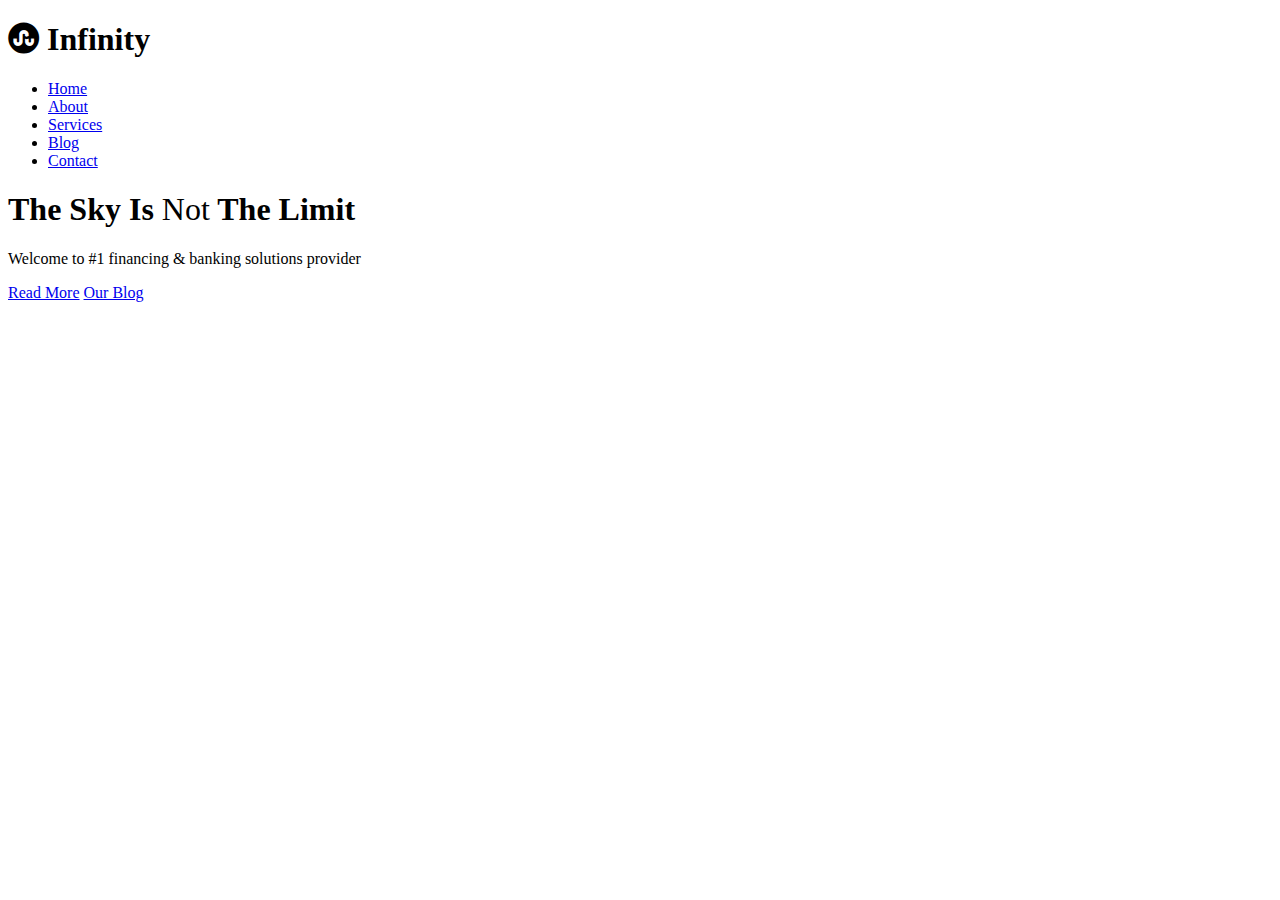
==== index.html @ 4afa5e6b "fixed paths" ====
<!DOCTYPE html>
<html lang="en">
<head>
  <meta charset="UTF-8">
  <meta http-equiv="X-UA-Compatible" content="IE=edge">
  <meta name="viewport" content="width=device-width, initial-scale=1.0">
  <link rel="stylesheet" href="https://cdnjs.cloudflare.com/ajax/libs/font-awesome/5.15.4/css/all.min.css" integrity="sha512-1ycn6IcaQQ40/MKBW2W4Rhis/DbILU74C1vSrLJxCq57o941Ym01SwNsOMqvEBFlcgUa6xLiPY/NS5R+E6ztJQ==" crossorigin="anonymous" referrerpolicy="no-referrer" />
  <title>Welcome To Infinity</title>
  <link rel="stylesheet" href="css/style.css">
  <link rel="stylesheet" href="css/utilities.css">
</head>
<body id="home">
  <header class="hero">
    <div class="navbar" id="navbar">
      <h1 class="logo"><i class="fab fa-stumbleupon-circle"></i> Infinity
      </h1>
      <nav>
        <ul>
          <li><a href="#home">Home</a></li>
          <li><a href="#about">About</a></li>
          <li><a href="#cases">Services</a></li>
          <li><a href="#blog">Blog</a></li>
          <li><a href="#contact">Contact</a></li>
        </ul>
      </nav>
    </div>
    <div class="content">
      <h1>The Sky Is <span style="font-weight: 400;">Not</span> The Limit</h1>
      <p>Welcome to #1 financing & banking solutions provider</p>
      <div class="btn-group">
        <a href="#about" class="btn"></i> Read More</a>
        <a href="#about" class="btn btn-light btn-outline">Our Blog</a>
      </div>
    </div>
  </header>
  <main>
    <section id="about" class="icons bg-light"></section>
  </main>
</body>
</html>
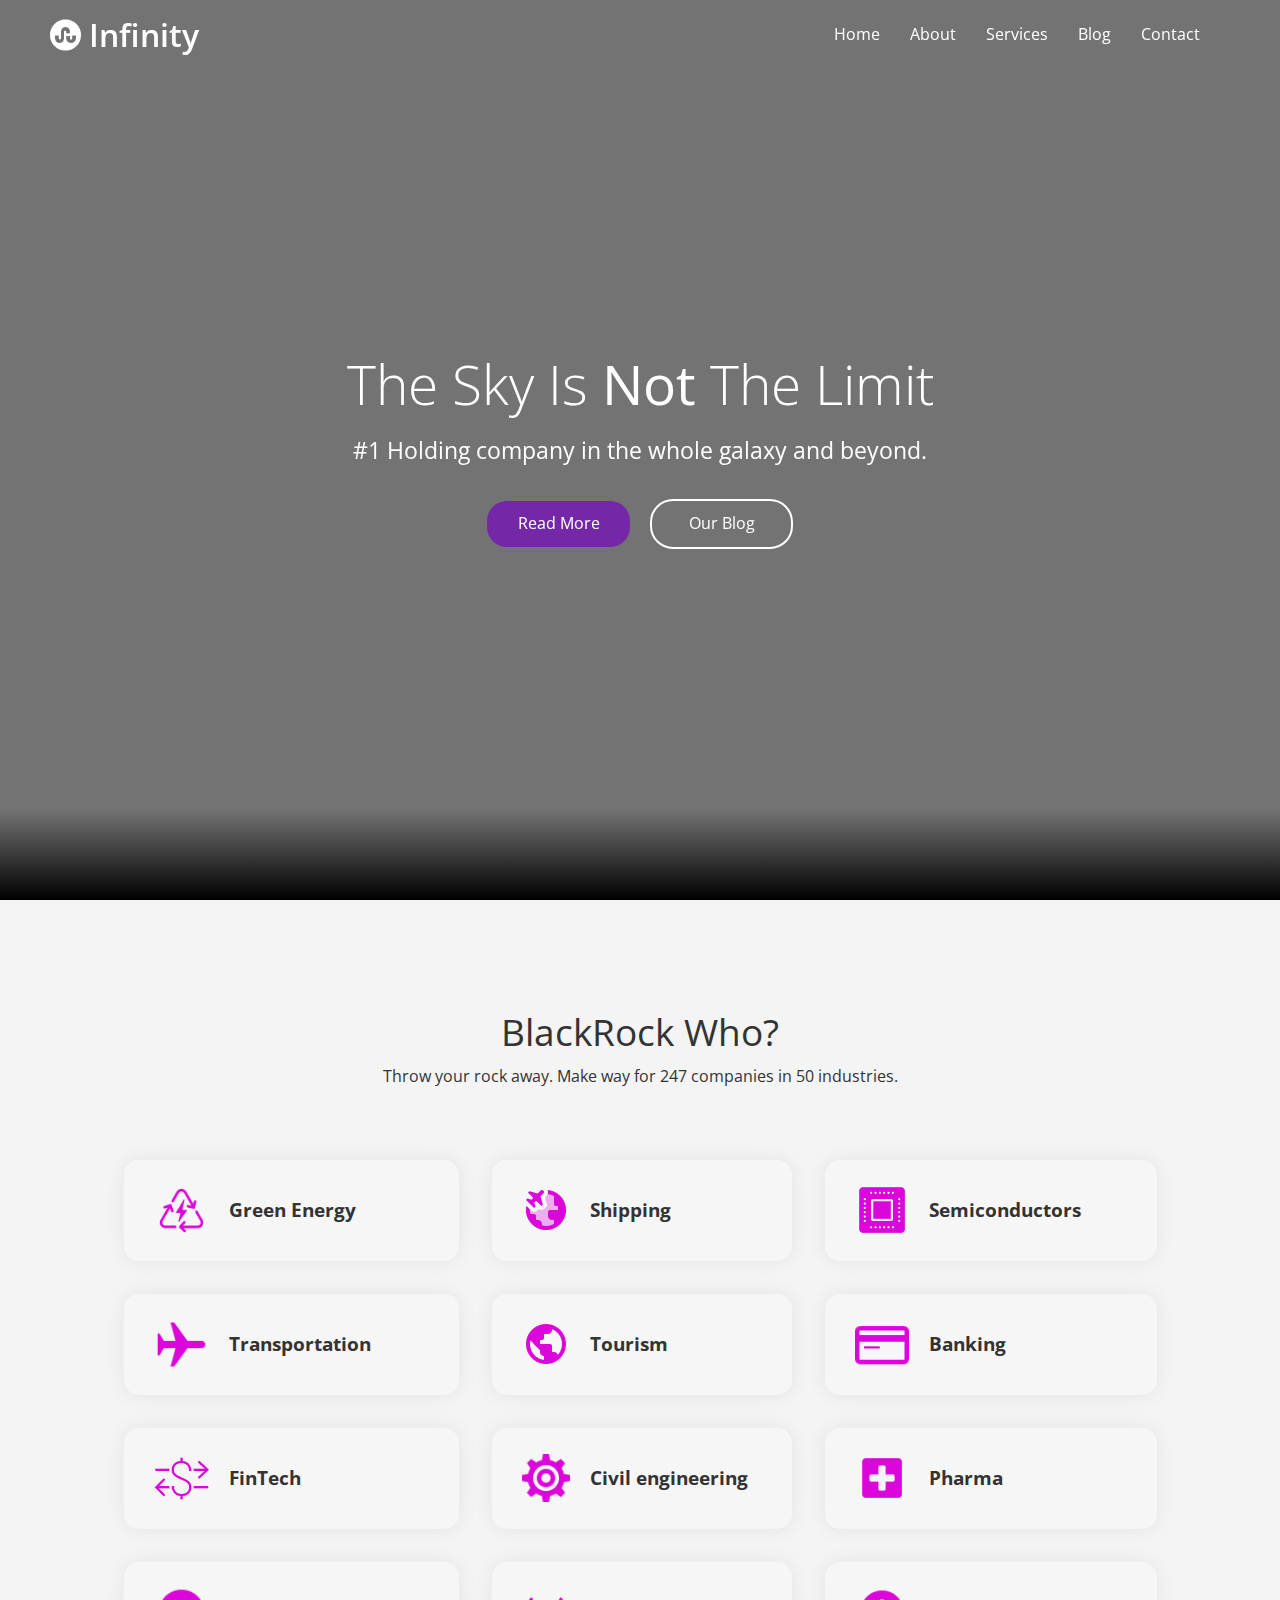
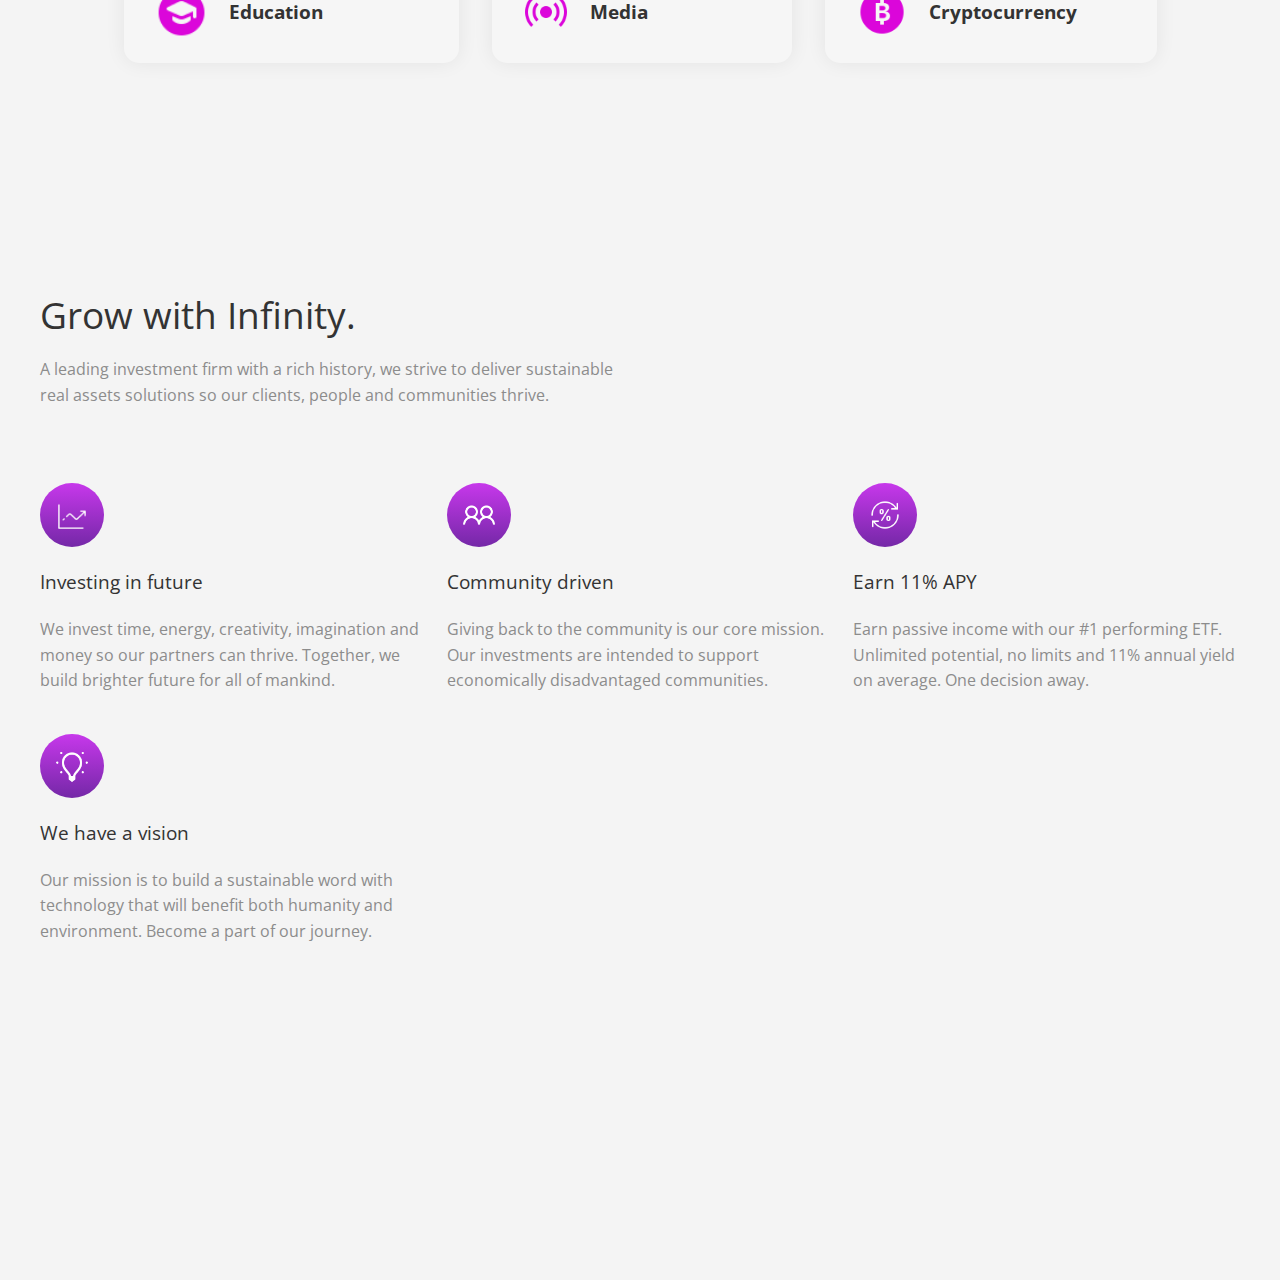
==== commit 720bf69e: "Added icons" ====
--- a/index.html
+++ b/index.html
@@ -25,16 +25,112 @@
       </nav>
     </div>
     <div class="content">
-      <h1>The Sky Is <span style="font-weight: 400;">Not</span> The Limit</h1>
-      <p>Welcome to #1 financing & banking solutions provider</p>
-      <div class="btn-group">
-        <a href="#about" class="btn"></i> Read More</a>
-        <a href="#about" class="btn btn-light btn-outline">Our Blog</a>
-      </div>
+      <div id="test">
+        <h1>The Sky Is <span style="font-weight: 400;">Not</span> The Limit</h1>
+        <p>#1 Holding company in the whole galaxy and beyond.</p>
+          <div class="btn-width">
+            <a href="#industries" class="btn"></i> Read More</a>
+            <a href="" class="btn btn-light btn-outline">Our Blog</a>
+          </div>
+      </div>      
     </div>
   </header>
   <main>
-    <section id="about" class="icons bg-light"></section>
+    <section id="industries" class="bg-light">
+      <div class="container">
+        <h2>BlackRock Who?</h2>
+        <p>Throw your rock away. Make way for 247 companies in 50 industries.</p>
+        <div id="cards">
+          <div class="small-card">
+            <img src="/img/renewable_energy_128px.png" alt=" ">
+            <h3>Green Energy</h3>
+          </div>
+          <div class="small-card">
+            <img src="/img/around_the_globe_48px.png" alt=" ">
+            <h3>Shipping</h3>
+          </div>
+          <div class="small-card">
+            <img src="/img/microchip_100px.png" alt=" ">
+            <h3>Semiconductors</h3>
+          </div>
+          <div class="small-card">
+            <img src="/img/airplane_mode_on_60px.png" alt=" ">
+            <h3>Transportation</h3>
+          </div>
+          <div class="small-card">
+            <img src="/img/passport_100px.png" alt=" ">
+            <h3>Tourism</h3>
+          </div>
+          <div class="small-card">
+            <img src="img/credit_card_48px.png" alt=" ">
+            <h3>Banking</h3>
+          </div>
+          <div class="small-card">
+            <img src="img/exchange_100px.png" alt=" ">
+            <h3>FinTech</h3>
+          </div>
+          <div class="small-card">
+            <img src="img/engineering_52px.png" alt=" ">
+            <h3>Civil engineering</h3>
+          </div>
+          <div class="small-card">
+            <img src="img/hospital_60px.png" alt=" ">
+            <h3>Pharma</h3>
+          </div>
+          <div class="small-card">
+            <img src="img/education_48px.png" alt=" ">
+            <h3>Education</h3>
+          </div>
+          <div class="small-card">
+            <img src="img/youtube_live_64px.png" alt=" ">
+            <h3>Media</h3>
+          </div>
+          <div class="small-card">
+            <img src="img/bitcoin_60px.png" alt=" ">
+            <h3>Cryptocurrency</h3>
+          </div>
+        </div>
+      </div>
+    </section>
+    <section id="about" class="bg-light">
+      <div class="container">
+        <h2>Grow with Infinity.</h2>
+        <p>A leading investment firm with a rich history, we strive to deliver sustainable real assets solutions so our clients, people and communities thrive.</p>
+        <div id="cards">
+          <div class="card">
+            <div class="icon">
+              <img src="/img/graph_128px.png" class="small" alt="">
+            </div>
+            <h3>Investing in future</h3>
+            <p>We invest time, energy, creativity, imagination and money so our partners can thrive. Together, we build brighter future for all of mankind.</p>
+          </div>
+          <div class="card">
+            <div class="icon">
+              <img src="/img/teamwork_100px.png" alt="">
+            </div>
+            <h3>Community driven</h3>
+            <p>Giving back to the community is our core mission. Our investments are intended to support economically disadvantaged communities.</p>
+          </div>
+          <div class="card">
+            <div class="icon">
+              <img src="/img/dividends_100px.png" alt="">
+            </div>
+            <h3>Earn 11% APY</h3>
+            <p>Earn passive income with our #1 performing ETF. Unlimited potential, no limits and 11% annual yield on average. One decision away.</p>
+          </div>
+          <div class="card">
+            <div class="icon">
+              <img src="/img/light_on_60px.png" alt="">
+            </div>
+            <h3>We have a vision</h3>
+            <p>Our mission is to build a sustainable word with technology that will benefit both humanity and environment. Become a part of our journey.</p>
+          </div>
+        </div>
+      </div>
+    </section>
+    <section id="blog" class="bg-light">
+      
+    </section>
   </main>
 </body>
 </html>--- a/css/style.css
+++ b/css/style.css
@@ -0,0 +1,228 @@
+@import url('https://fonts.googleapis.com/css2?family=Open+Sans:wght@300;400;500;600&display=swap');
+@import url('https://fonts.googleapis.com/css2?family=Poppins:wght@300;400;500;600&display=swap');
+
+* {
+  margin: 0;
+  padding: 0;
+  box-sizing: border-box;
+}
+
+body, html {
+  font-family: 'Open Sans', sans-serif;
+  background: #fff;
+  color: #333;
+  line-height: 1.6;
+  scroll-behavior: smooth;
+}
+
+ul {
+  list-style: none;
+}
+
+a {
+  text-decoration: none;
+  color: #333;
+}
+
+h1, h2 {
+  font-weight: 300;
+  line-height: 1.2;
+}
+
+p {
+  margin: 10px 0;
+}
+
+img {
+  width: 100%;
+}
+
+/* Navbar */
+.navbar {
+  display: flex;
+  align-items: center;
+  justify-content: space-between;
+  color: #fff;
+  width: 100%;
+  height: 70px;
+  position: fixed;
+  top: 0;
+  padding: 0 50px;
+  z-index: 2;
+  animation: fade-in 0.2s ease-in-out;
+}
+
+.navbar nav ul {
+  display: flex;
+}
+
+.navbar li a {
+  color: #fff;
+  text-align: center;
+  text-align: center;
+  margin-right: 30px;
+}
+
+.navbar .logo {
+  font-weight: 600;
+  font-family: 'Open Sans', sans-serif;
+}
+
+/* Header */
+.hero {
+  background: url('https://images.unsplash.com/photo-1569001178320-92c99c3f1a25?ixid=MnwxMjA3fDB8MHxwaG90by1wYWdlfHx8fGVufDB8fHx8&ixlib=rb-1.2.1&auto=format&fit=crop&w=1170&q=80') fixed no-repeat center center/cover;
+  height: 100vh;
+  position: relative;
+  color: #fff;
+  background-size: 100% 100%;
+  animation: zoom ease-in-out 80s;
+}
+
+@keyframes zoom {
+  0% {
+    background-size: 100% 100%;
+  }
+  100% {
+    background-size: 105% 105%;
+  }
+}
+
+.hero::before {
+  content: '';
+  height: 100%;
+  width: 100%;
+  background: rgba(0, 0, 0, 0.55);
+  position: absolute;
+  top: 0;
+  left: 0;
+}
+
+.hero::after{
+  content: '';
+  position: absolute;
+  bottom: 0;
+  left: 0;
+  width: 100%;
+  height: 90px;
+  background: linear-gradient(rgb(0,0,0,0), rgb(0, 0, 0))
+}
+
+.hero .content {
+  height: 100%;
+  display: flex;
+  text-align: center;
+  align-items: center;
+  justify-content: center;
+  flex-direction: column;
+  padding: 0 20px;
+  animation: fade-in 1s ease-in-out;
+}
+
+.hero .social-icons {
+  align-self: flex-end;
+  padding: 20px;
+}
+
+#test {
+  margin: auto;
+}
+
+@keyframes fade-in {
+  0% {
+    opacity: 0;
+  }
+
+  100% {
+    opacity: 1;
+  }
+}
+
+.hero * {
+  z-index: 10;
+}
+
+.hero .content h1 {
+  font-size: 55px;
+  font-weight: 300;
+}
+
+.hero .btn-width .btn {
+  width: 143px;
+}
+
+.hero .content p {
+  font-size: 23px;
+  max-width: 600px;
+  margin: 15px 0 30px 0;
+}
+
+.social-icons h2{
+  display: inline;
+  opacity: 0.7;
+  margin-right: 10px;
+}
+
+/* About Section */
+#about {
+  height: 100%;
+  padding: 110px 40px;
+}
+
+#about h2 {
+  font-size: 2.3rem;
+  margin-bottom: 20px;
+  font-weight: 400;
+}
+
+#about p {
+  max-width: 600px;
+  color: rgb(140, 140, 140);
+}
+
+#cards {
+  display: grid;
+  grid-template-columns: repeat(auto-fit, minmax(300px, max-content));
+  justify-content: space-between;
+  grid-gap: 20px;
+  margin-top: 60px;
+  padding: 10px 0;
+}
+
+#cards .small {
+  width: 80%;
+}
+
+
+/* Industries */
+#industries {
+  height: 100%;
+  padding: 110px 40px;
+}
+
+#industries h2 {
+  font-size: 2.3rem;
+  text-align: center;
+  font-weight: 400;
+}
+
+#industries p {
+  text-align: center;
+  /* margin: 10px auto; */
+  /* max-width: 400px; */
+}
+
+#industries #cards {
+  display: grid;
+  grid-template-columns: repeat(autofit, minmax(300px, max-content));
+  justify-content: center;
+  grid-gap: 33px;
+}
+
+#blog {
+  height: 200px;
+  display: flex;
+  /* align-items: center; */
+  /* padding: 20px; */
+  /* background: #f6f6f6; */
+}
+
--- a/css/utilities.css
+++ b/css/utilities.css
@@ -0,0 +1,128 @@
+@import url('https://fonts.googleapis.com/css2?family=Open+Sans:wght@300;400;500;600&display=swap');
+
+/* Colors */
+:root {
+  --primary-color: #7428a7;
+  --secondary-color: #0284d0;
+}
+
+/* Text color */
+.text-primary {
+  color: var(--primary-color)
+}
+
+.text-secondary {
+  color: var(--secondary-color)
+}
+
+.bold {
+  font-weight: 600;
+}
+
+/* Buttons */
+.btn {
+  cursor: pointer;
+  display: inline-block;
+  padding: 10px 30px;
+  background: var(--primary-color);
+  color: #fff;
+  border-radius: 20px;
+  transition: all 0.25s;
+  margin: 0 8px;
+}
+
+.btn:hover {
+  box-shadow: inset 0 0 20px #d49bfa81, 0 0 25px #b038ffdc;
+}
+
+.btn-outline:hover{
+  box-shadow: inset 0 0 20px #d49bfa81, 0 0 25px #e4bcffdc;
+}
+
+.btn-primary {
+  background: #28a745;
+  color: #fff;
+}
+
+.btn-secondary {
+  background: #0284d0;
+  color: #fff;
+}
+
+.btn-dark {
+  background: #333;
+  color: #fff;
+}
+
+.btn-light {
+  color: #333;
+  background-color: #fff;
+}
+
+.btn-outline {
+  border: 2px solid #fff;
+  background: rgba(0, 0, 0, 0);
+  color: #fff;
+  border-radius: 23px;
+}
+
+.bg-light {
+  background: #f4f4f4;
+}
+
+.container {
+  max-width: 1300px;
+  margin: 0 auto;
+}
+
+.card {
+  padding: 5px 0;
+  display: flex;
+  flex-direction: column;
+}
+
+.card .icon {
+  display: flex;
+  align-items: center;
+  justify-content: center;
+  background: linear-gradient( rgb(199, 56, 235), var(--primary-color));
+  text-align: center;
+  height: 64px;
+  width: 64px;
+  padding: 15px;
+  color: #f4f4f4;
+  border-radius: 100%;
+  margin-bottom: 20px;
+  display: flex;
+  align-items: center;
+  justify-content: center;
+}
+
+.card h3 {
+  margin-bottom: 10px;
+  font-weight: 400;
+}
+
+.small-card {
+  display: flex;
+  align-items: center;
+  width: 100%;
+  box-shadow: 0 0 20px rgba(0, 0, 0, 0.07);
+  background: #f6f6f6;
+  padding: 23px 30px;
+  border-radius: 15px;
+  transition: 250ms all ease-in-out;
+  cursor: pointer;
+  color: #333;
+}
+
+.small-card:hover {
+  transform: scale(1.05);
+  box-shadow: 0 0 20px rgba(0, 0, 0, 0.03);
+}
+
+.small-card img{
+  width: 20%;
+  margin-right: 20px;
+}
+
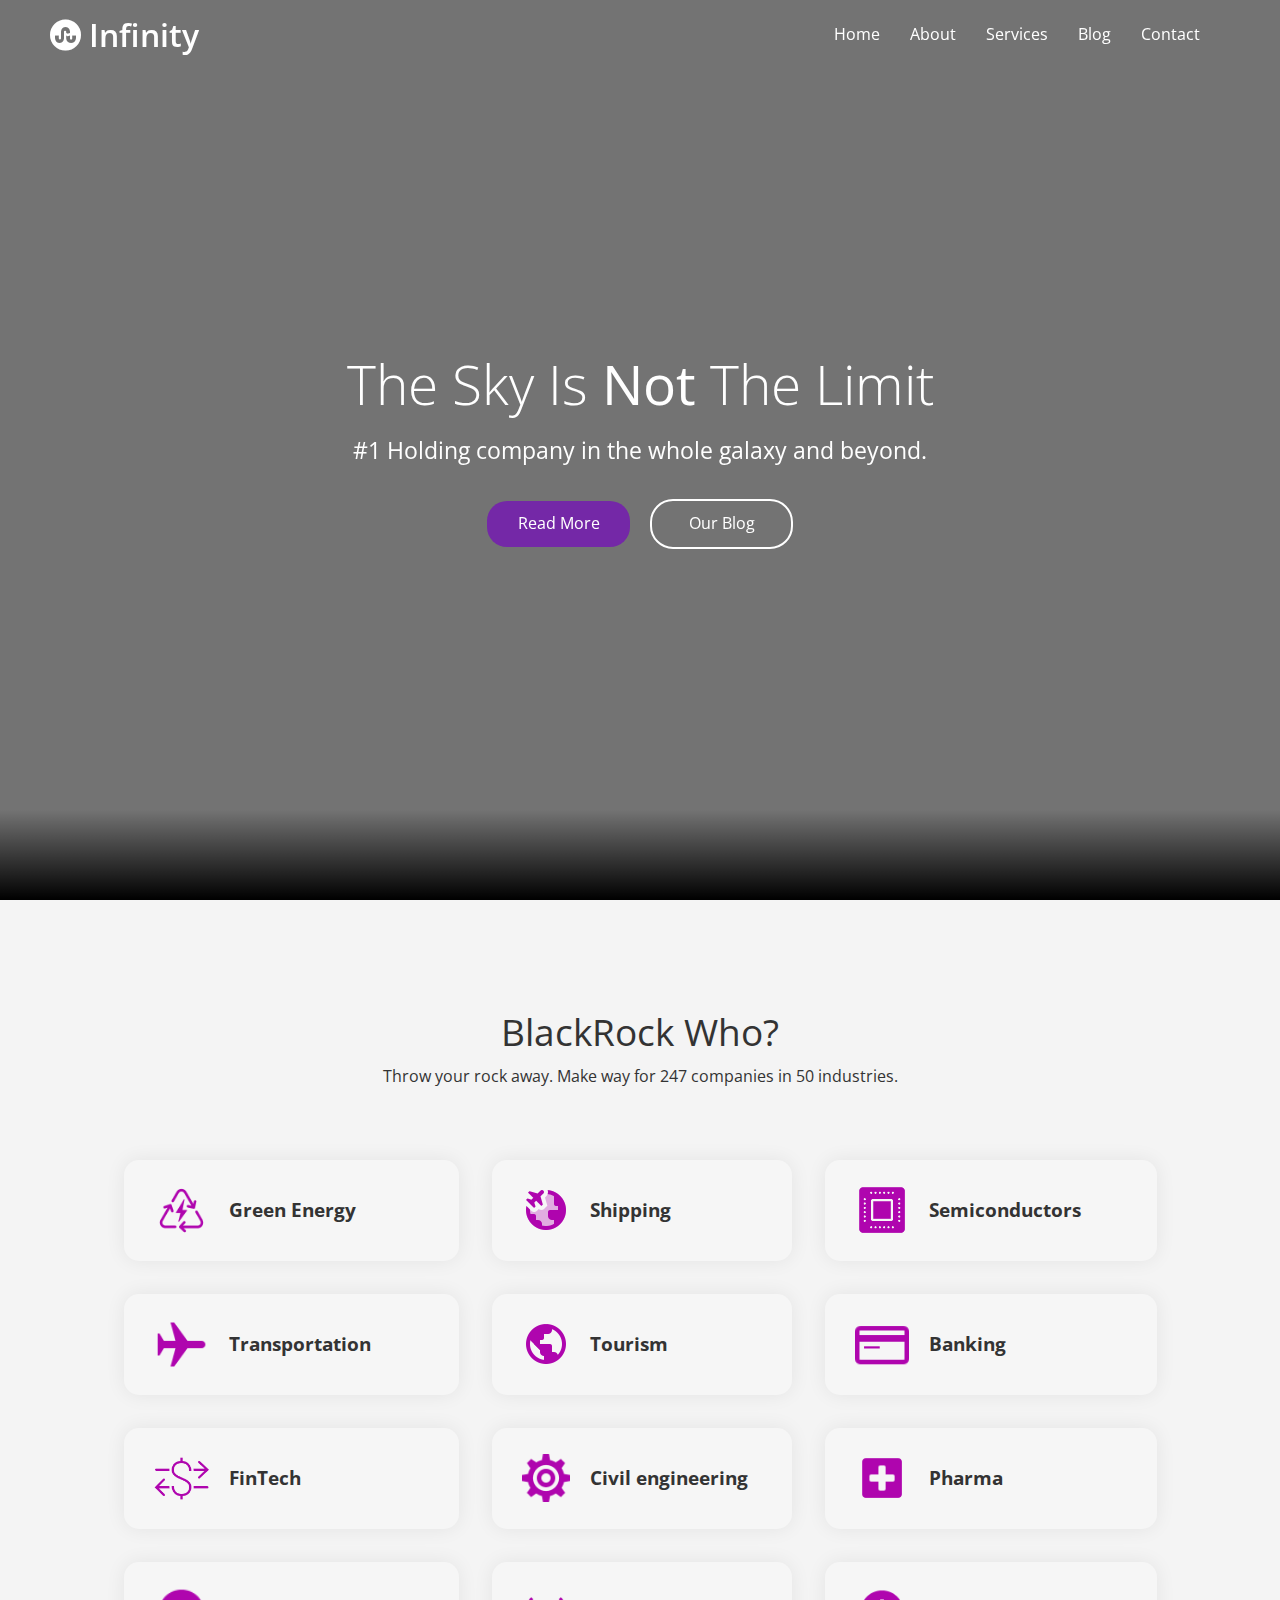
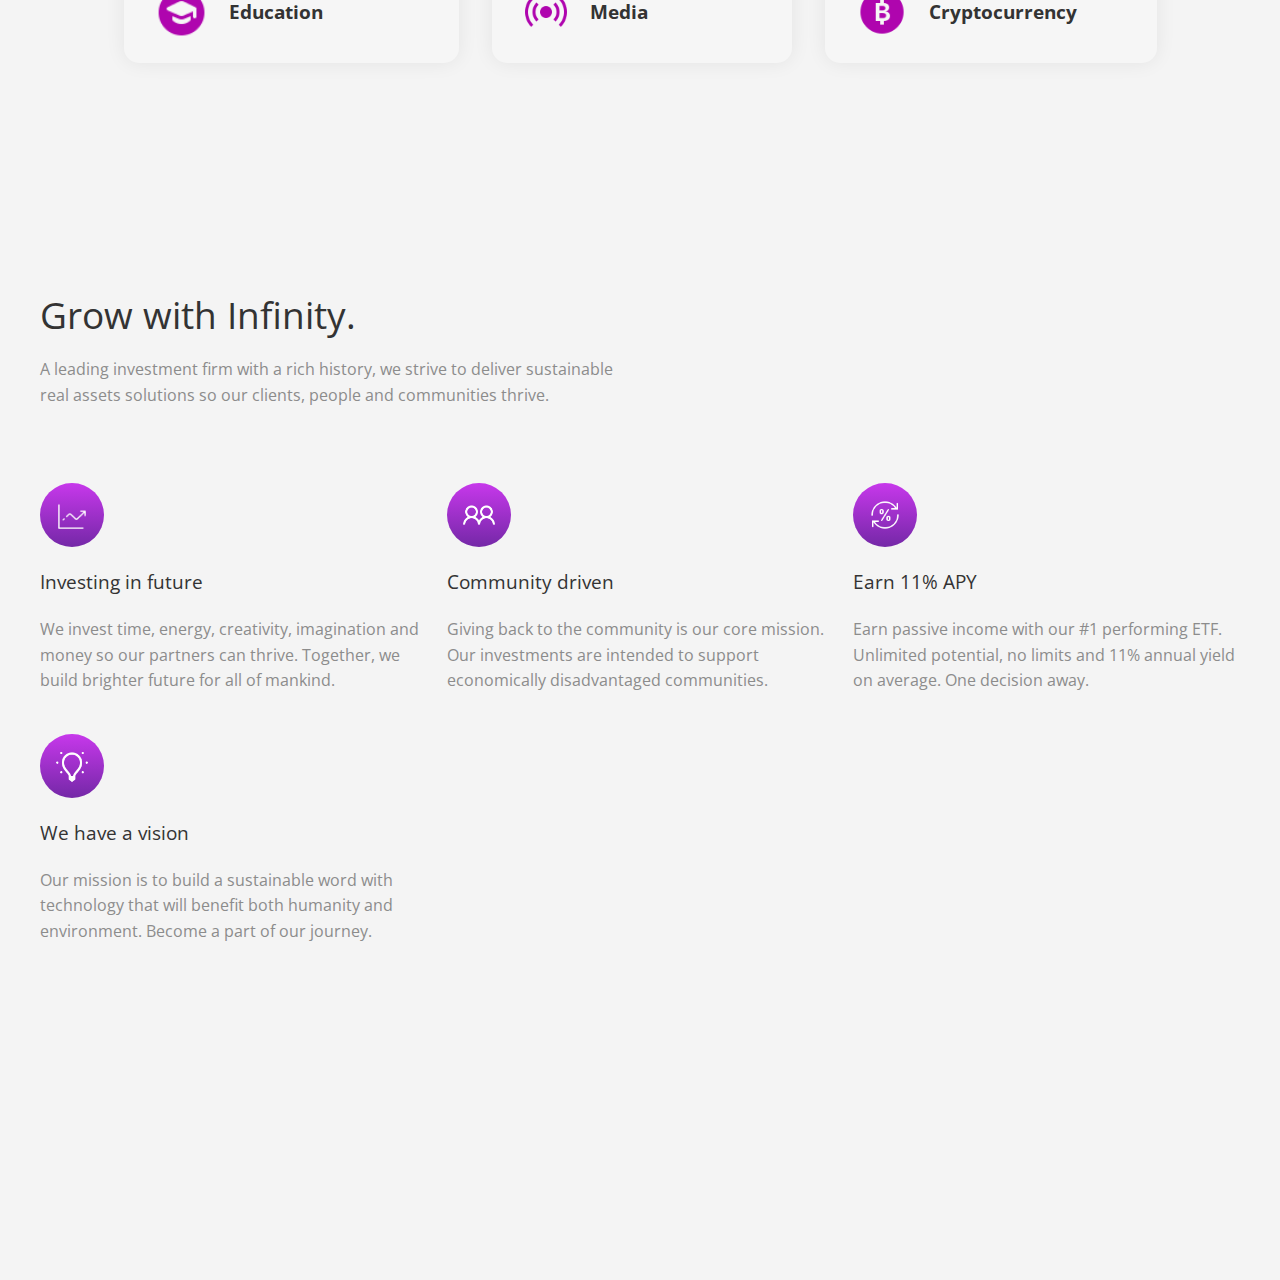
==== commit a36bb67d: "implemented support for 4k displays" ====
--- a/index.html
+++ b/index.html
@@ -8,6 +8,7 @@
   <title>Welcome To Infinity</title>
   <link rel="stylesheet" href="css/style.css">
   <link rel="stylesheet" href="css/utilities.css">
+  <link rel="stylesheet" href="css/4k.css">
 </head>
 <body id="home">
   <header class="hero">
--- a/css/utilities.css
+++ b/css/utilities.css
@@ -124,5 +124,8 @@
 .small-card img{
   width: 20%;
   margin-right: 20px;
+
+  filter: brightness(80%);
+  -webkit-filter: brightness(80%);
 }
 
--- a/css/4k.css
+++ b/css/4k.css
@@ -0,0 +1,20 @@
+@media screen  and (min-width: 2160px ) {
+  html:not(.hero .content) {
+    zoom: 150%;
+    zoom: 1.50;
+  }
+
+  .hero {
+    height: 70vh;
+    /* zoom: 100%;
+    zoom: 1; */
+  }
+
+  .hero .content #test {
+    zoom: 120%;
+  }
+
+  .hero .navbar {
+    zoom: 120%;
+  }
+}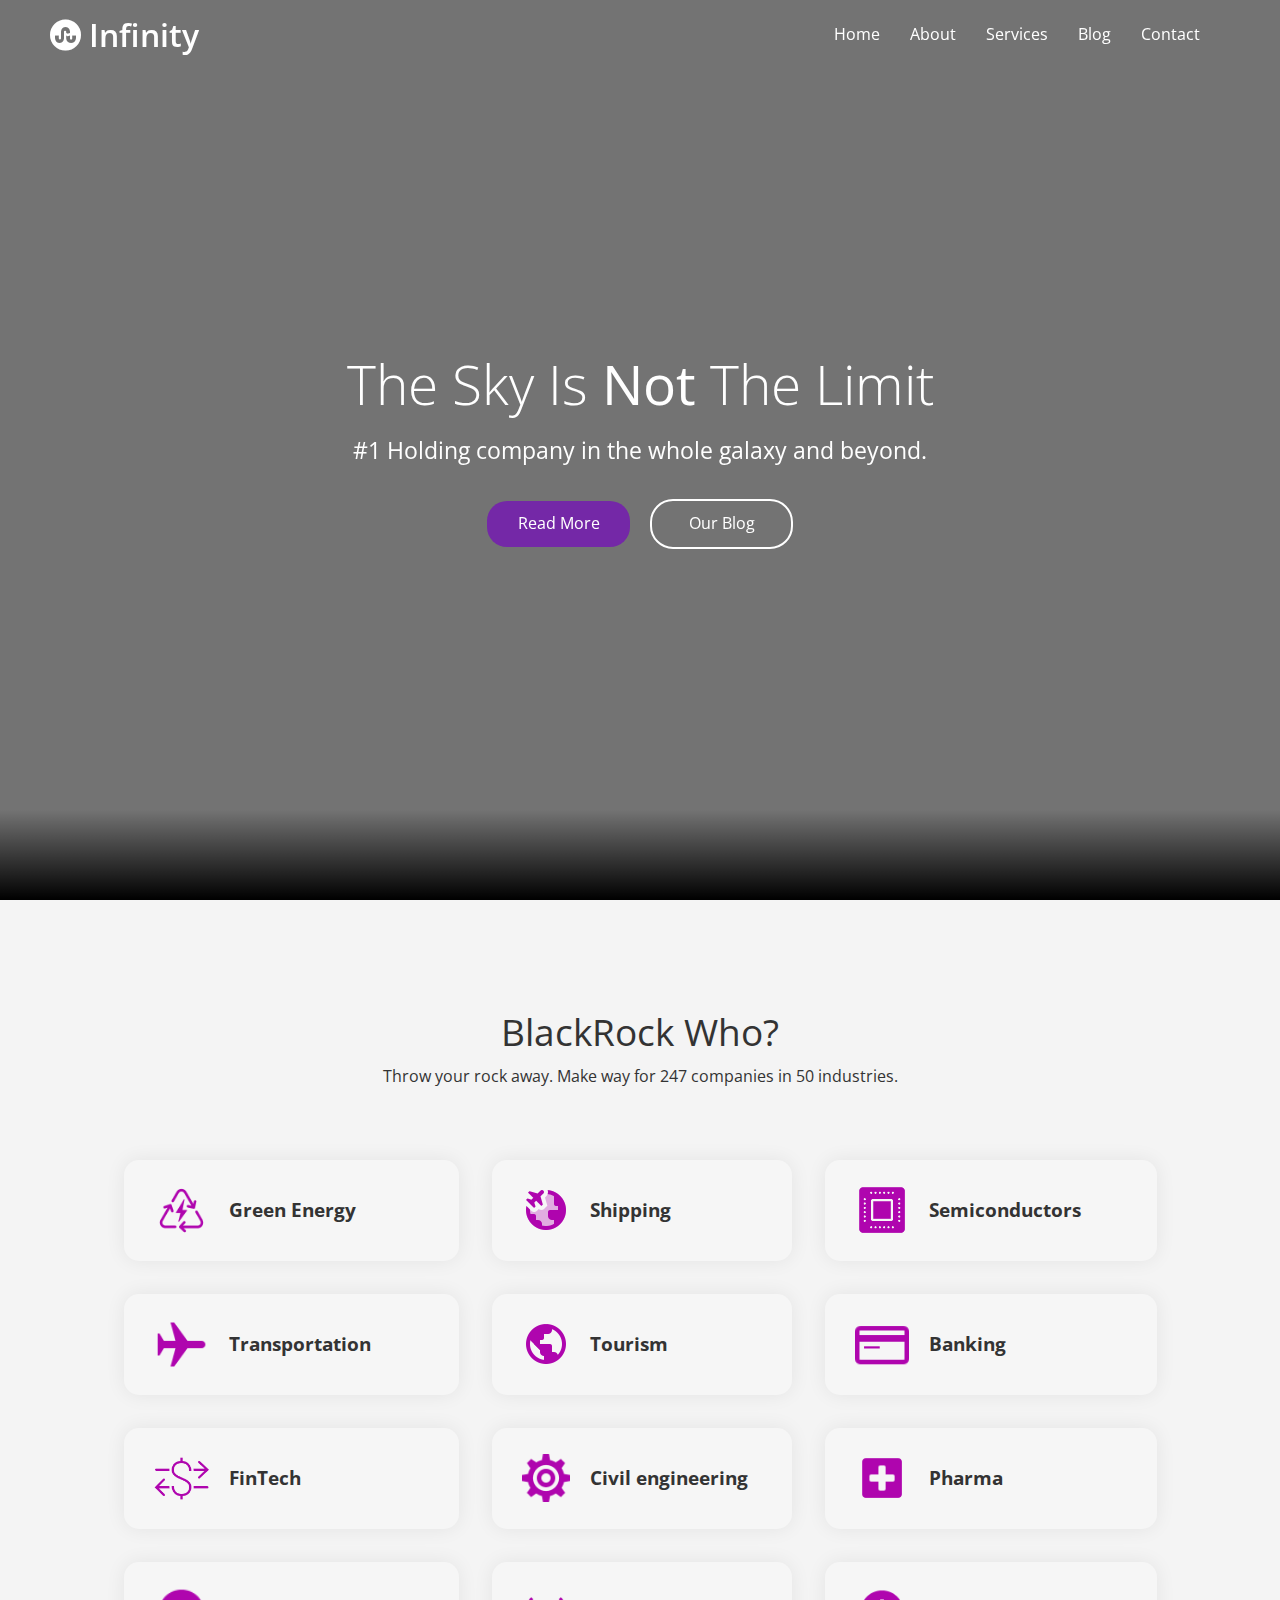
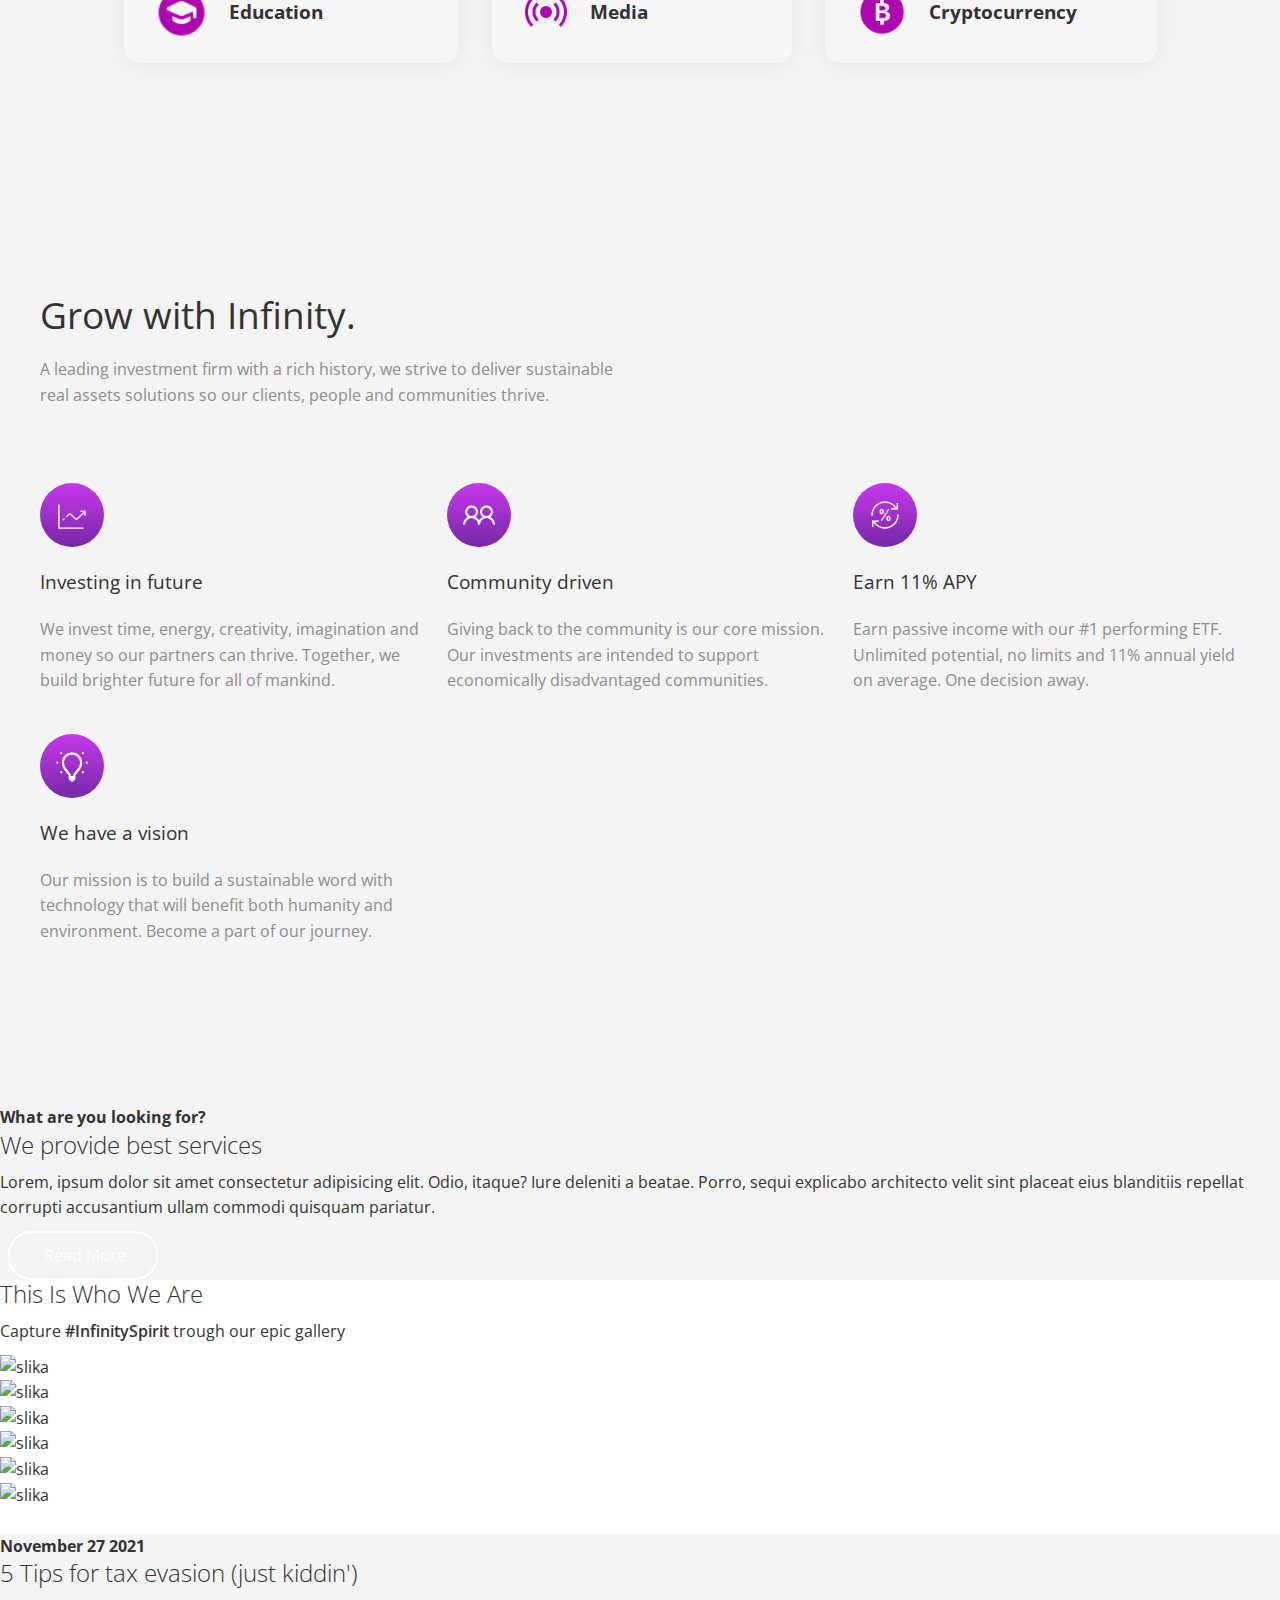
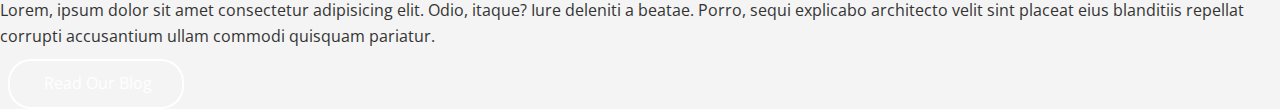
==== commit f43e1272: "Content update" ====
--- a/index.html
+++ b/index.html
@@ -17,9 +17,9 @@
       </h1>
       <nav>
         <ul>
-          <li><a href="#home">Home</a></li>
+          <li><a href="#">Home</a></li>
           <li><a href="#about">About</a></li>
-          <li><a href="#cases">Services</a></li>
+          <li><a href="#services">Services</a></li>
           <li><a href="#blog">Blog</a></li>
           <li><a href="#contact">Contact</a></li>
         </ul>
@@ -129,8 +129,71 @@
         </div>
       </div>
     </section>
-    <section id="blog" class="bg-light">
-      
+    <section id="services" class="bg-light flex-columns">
+      <div class="row">
+        <div class="column">
+          <div class="column-1">
+            <img src="/img/home/people.jpg" alt="">
+          </div>
+        </div>
+        <div class="column">
+          <div class="column-2 bg-primary">
+            <h4>What are you looking for?</h4>
+            <h2>We provide best services</h2>
+            <p>Lorem, ipsum dolor sit amet consectetur adipisicing elit. Odio, itaque? Iure deleniti a beatae. Porro, sequi explicabo architecto velit sint placeat eius blanditiis repellat corrupti accusantium ullam commodi quisquam pariatur.</p>
+            <a href="#" class="btn btn-outline btn-primary btn-square">
+              <i class="fas fa-chevron"></i>
+              Read More
+            </a>
+          </div>
+        </div>
+      </div>
+    </section>
+    <section id="cases" class="cases flex-grid section-padding">
+        <header class="section-header">
+          <!-- <h4>See our glory</h4> -->
+          <h2>This Is Who We Are</h2>
+          <p>Capture<span style="font-weight: 600;"> #InfinitySpirit </span>trough our epic gallery</p>
+        </header>
+        <div class="gallery">
+            <div class="img-container">
+              <img src="/img/cases/cases1.jpg" alt="slika"></div>
+            <div class="img-container">
+              <img src="/img/cases/cases2.jpg" alt="slika">
+            </div>  
+            <div class="img-container">
+              <img src="/img/cases/cases3.jpg" alt="slika">
+            </div>  
+            <div class="img-container">
+              <img src="/img/cases/cases4.jpg" alt="slika">
+            </div>  
+            <div class="img-container">
+              <img src="/img/cases/cases5.jpg" alt="slika">
+            </div>  
+            <div class="img-container">
+              <img src="/img/cases/cases6.jpg" alt="slika">
+            </div>  
+        </div>   
+    </section>
+    <section id="blog" class="blog flex-columns flex-reverse">
+      <div class="row">
+        <div class="column">
+          <div class="column-1">
+            <img src="/img/home/blog.jpg" alt="">
+          </div>
+        </div>
+        <div class="column">
+          <div class="column-2 bg-light">
+            <h4>November 27 2021</h4>
+            <h2>5 Tips for tax evasion (just kiddin')</h2>
+            <p>Lorem, ipsum dolor sit amet consectetur adipisicing elit. Odio, itaque? Iure deleniti a beatae. Porro, sequi explicabo architecto velit sint placeat eius blanditiis repellat corrupti accusantium ullam commodi quisquam pariatur.</p>
+            <a href="#" class="btn btn-outline btn-dark btn-square">
+              <i class="fas fa-chevron"></i>
+              Read Our Blog
+            </a>
+          </div>
+        </div>
+      </div>
     </section>
   </main>
 </body>
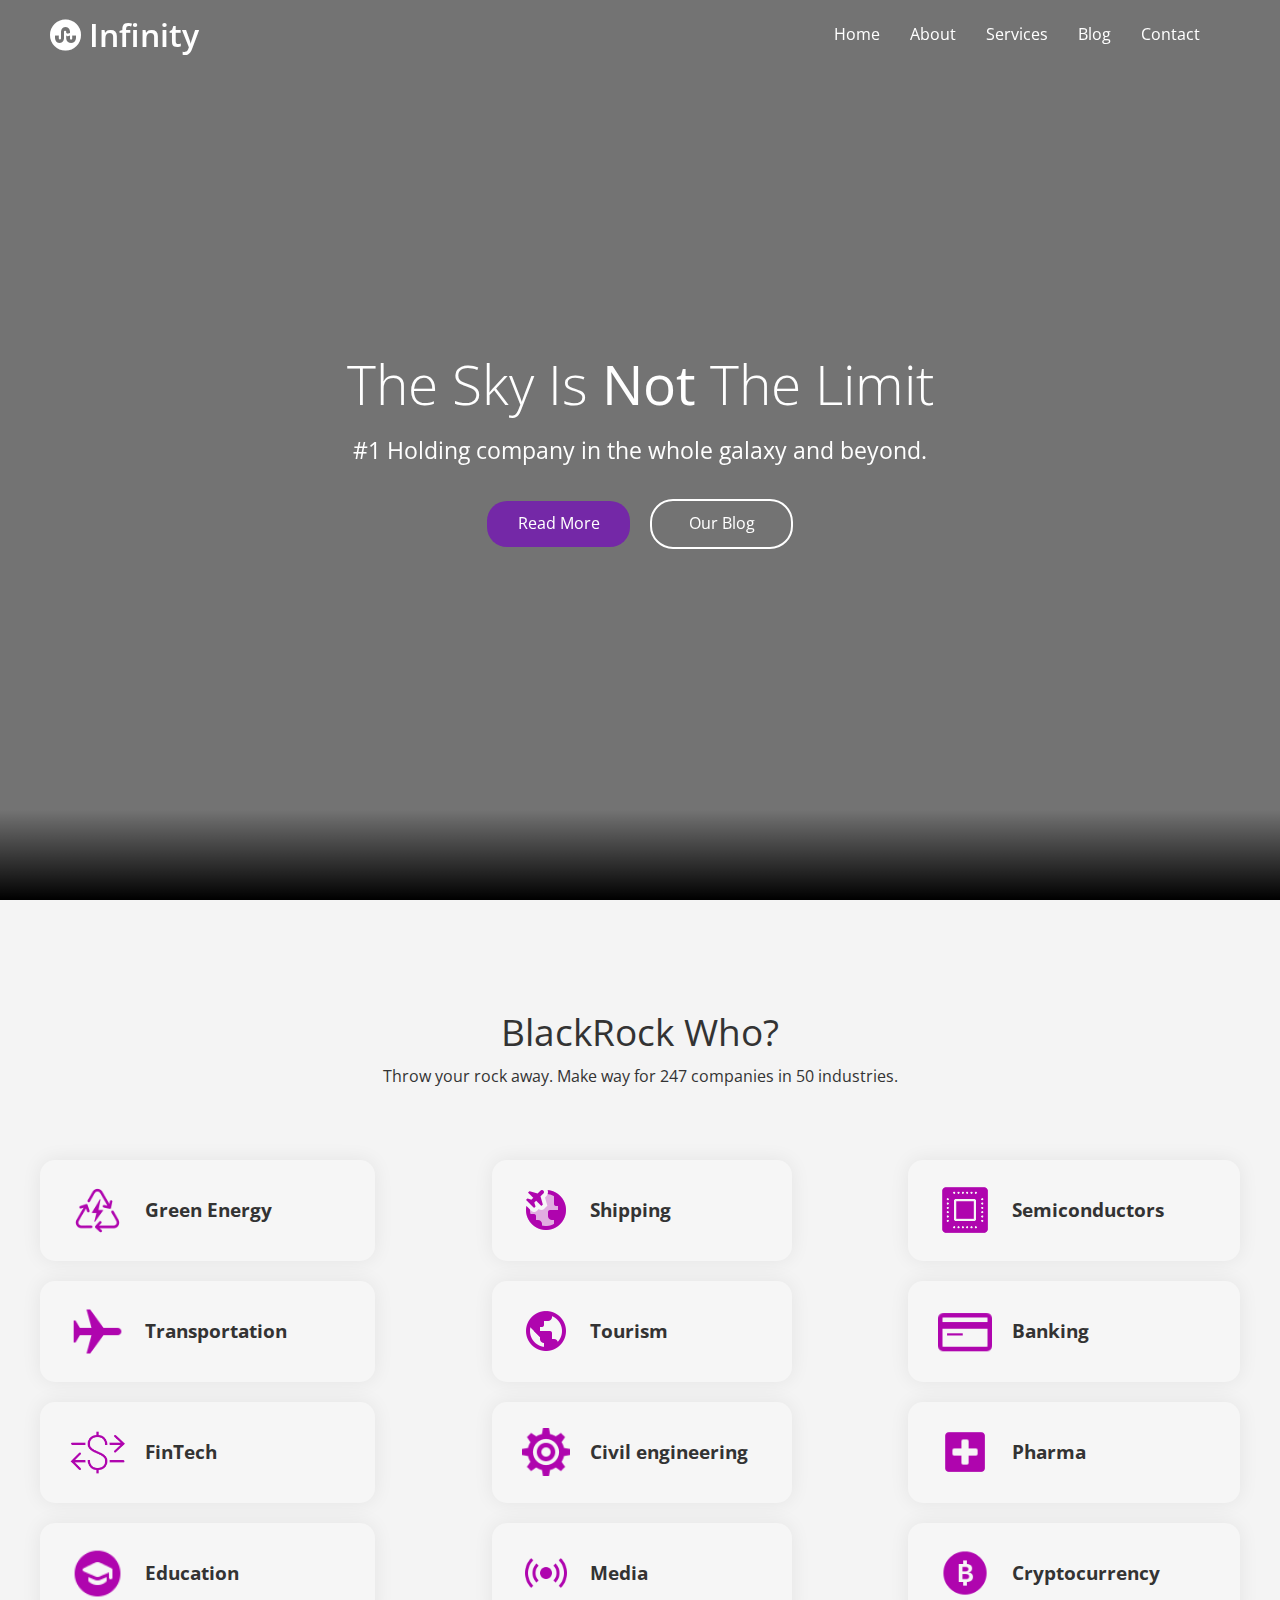
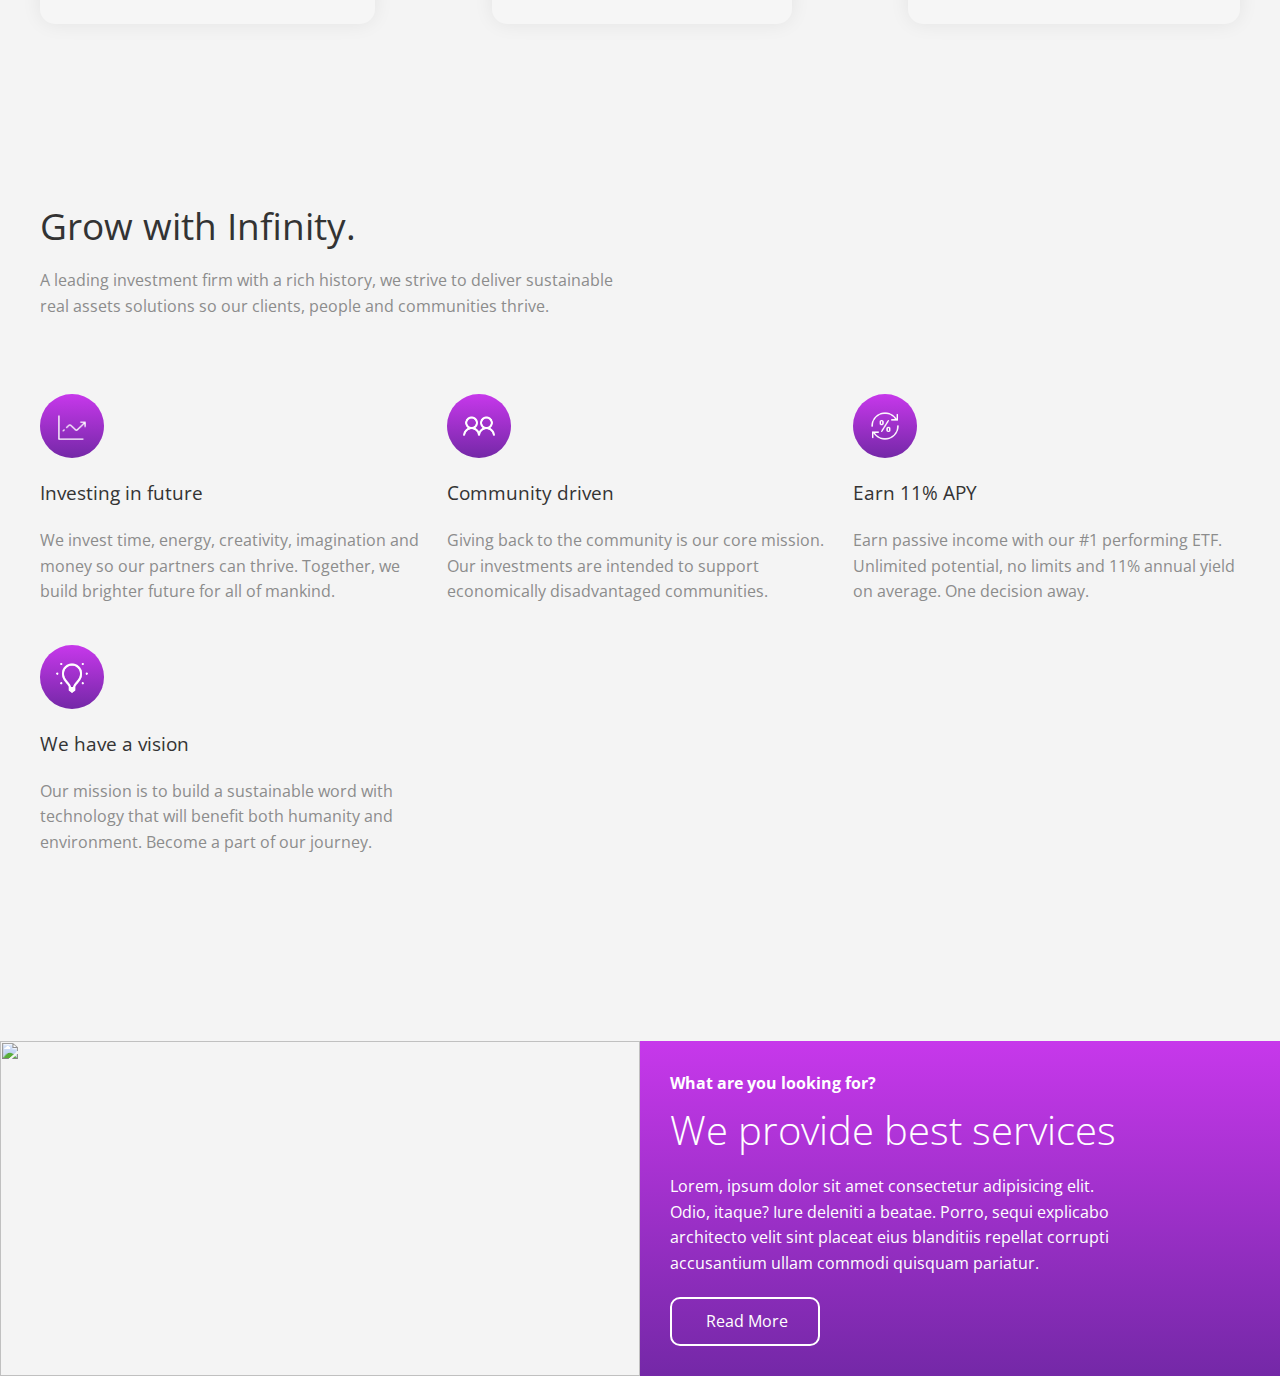
==== commit dc828a5b: "Animated navbar on scroll" ====
--- a/index.html
+++ b/index.html
@@ -6,13 +6,13 @@
   <meta name="viewport" content="width=device-width, initial-scale=1.0">
   <link rel="stylesheet" href="https://cdnjs.cloudflare.com/ajax/libs/font-awesome/5.15.4/css/all.min.css" integrity="sha512-1ycn6IcaQQ40/MKBW2W4Rhis/DbILU74C1vSrLJxCq57o941Ym01SwNsOMqvEBFlcgUa6xLiPY/NS5R+E6ztJQ==" crossorigin="anonymous" referrerpolicy="no-referrer" />
   <title>Welcome To Infinity</title>
-  <link rel="stylesheet" href="css/style.css">
   <link rel="stylesheet" href="css/utilities.css">
   <link rel="stylesheet" href="css/4k.css">
+  <link rel="stylesheet" href="css/style.css">
 </head>
 <body id="home">
   <header class="hero">
-    <div class="navbar" id="navbar">
+    <div id="navbar" class="navbar top">
       <h1 class="logo"><i class="fab fa-stumbleupon-circle"></i> Infinity
       </h1>
       <nav>
@@ -43,23 +43,23 @@
         <p>Throw your rock away. Make way for 247 companies in 50 industries.</p>
         <div id="cards">
           <div class="small-card">
-            <img src="/img/renewable_energy_128px.png" alt=" ">
+            <img src="img/renewable_energy_128px.png" alt=" ">
             <h3>Green Energy</h3>
           </div>
           <div class="small-card">
-            <img src="/img/around_the_globe_48px.png" alt=" ">
+            <img src="img/around_the_globe_48px.png" alt=" ">
             <h3>Shipping</h3>
           </div>
           <div class="small-card">
-            <img src="/img/microchip_100px.png" alt=" ">
+            <img src="img/microchip_100px.png" alt=" ">
             <h3>Semiconductors</h3>
           </div>
           <div class="small-card">
-            <img src="/img/airplane_mode_on_60px.png" alt=" ">
+            <img src="img/airplane_mode_on_60px.png" alt=" ">
             <h3>Transportation</h3>
           </div>
           <div class="small-card">
-            <img src="/img/passport_100px.png" alt=" ">
+            <img src="img/passport_100px.png" alt=" ">
             <h3>Tourism</h3>
           </div>
           <div class="small-card">
@@ -100,28 +100,28 @@
         <div id="cards">
           <div class="card">
             <div class="icon">
-              <img src="/img/graph_128px.png" class="small" alt="">
+              <img src="./img/graph_128px.png" class="small" alt="">
             </div>
             <h3>Investing in future</h3>
             <p>We invest time, energy, creativity, imagination and money so our partners can thrive. Together, we build brighter future for all of mankind.</p>
           </div>
           <div class="card">
             <div class="icon">
-              <img src="/img/teamwork_100px.png" alt="">
+              <img src="./img/teamwork_100px.png" alt="">
             </div>
             <h3>Community driven</h3>
             <p>Giving back to the community is our core mission. Our investments are intended to support economically disadvantaged communities.</p>
           </div>
           <div class="card">
             <div class="icon">
-              <img src="/img/dividends_100px.png" alt="">
+              <img src="./img/dividends_100px.png" alt="">
             </div>
             <h3>Earn 11% APY</h3>
             <p>Earn passive income with our #1 performing ETF. Unlimited potential, no limits and 11% annual yield on average. One decision away.</p>
           </div>
           <div class="card">
             <div class="icon">
-              <img src="/img/light_on_60px.png" alt="">
+              <img src="./img/light_on_60px.png" alt="">
             </div>
             <h3>We have a vision</h3>
             <p>Our mission is to build a sustainable word with technology that will benefit both humanity and environment. Become a part of our journey.</p>
@@ -133,11 +133,11 @@
       <div class="row">
         <div class="column">
           <div class="column-1">
-            <img src="/img/home/people.jpg" alt="">
-          </div>
-        </div>
-        <div class="column">
-          <div class="column-2 bg-primary">
+            <img src="./img/home/people.jpg" alt="">
+          </div>
+        </div>
+        <div class="column">
+          <div class="column-2 bg-primary-gradient">
             <h4>What are you looking for?</h4>
             <h2>We provide best services</h2>
             <p>Lorem, ipsum dolor sit amet consectetur adipisicing elit. Odio, itaque? Iure deleniti a beatae. Porro, sequi explicabo architecto velit sint placeat eius blanditiis repellat corrupti accusantium ullam commodi quisquam pariatur.</p>
@@ -149,37 +149,36 @@
         </div>
       </div>
     </section>
-    <section id="cases" class="cases flex-grid section-padding">
+    <!-- <section id="cases" class="cases flex-grid section-padding">
         <header class="section-header">
-          <!-- <h4>See our glory</h4> -->
           <h2>This Is Who We Are</h2>
           <p>Capture<span style="font-weight: 600;"> #InfinitySpirit </span>trough our epic gallery</p>
         </header>
         <div class="gallery">
             <div class="img-container">
-              <img src="/img/cases/cases1.jpg" alt="slika"></div>
-            <div class="img-container">
-              <img src="/img/cases/cases2.jpg" alt="slika">
-            </div>  
-            <div class="img-container">
-              <img src="/img/cases/cases3.jpg" alt="slika">
-            </div>  
-            <div class="img-container">
-              <img src="/img/cases/cases4.jpg" alt="slika">
-            </div>  
-            <div class="img-container">
-              <img src="/img/cases/cases5.jpg" alt="slika">
-            </div>  
-            <div class="img-container">
-              <img src="/img/cases/cases6.jpg" alt="slika">
+              <img src="./img/cases/cases1.jpg" alt="slika"></div>
+            <div class="img-container">
+              <img src="./img/cases/cases2.jpg" alt="slika">
+            </div>  
+            <div class="img-container">
+              <img src="./img/cases/cases3.jpg" alt="slika">
+            </div>  
+            <div class="img-container">
+              <img src="./img/cases/cases4.jpg" alt="slika">
+            </div>  
+            <div class="img-container">
+              <img src="./img/cases/cases5.jpg" alt="slika">
+            </div>  
+            <div class="img-container">
+              <img src="./img/cases/cases6.jpg" alt="slika">
             </div>  
         </div>   
-    </section>
-    <section id="blog" class="blog flex-columns flex-reverse">
+    </section> -->
+    <!-- <section id="blog" class="blog flex-columns flex-reverse">
       <div class="row">
         <div class="column">
           <div class="column-1">
-            <img src="/img/home/blog.jpg" alt="">
+            <img src="./img/home/blog.jpg" alt="">
           </div>
         </div>
         <div class="column">
@@ -194,7 +193,27 @@
           </div>
         </div>
       </div>
-    </section>
+    </section> -->
   </main>
+  <script>
+    const navbar = document.getElementById('navbar');
+      let scrolled = false;
+
+      window.onscroll = function () {
+        if (window.pageYOffset > 700) {
+          navbar.classList.remove('top');
+          // if (!scrolled) {
+          //   navbar.style.transform = 'translateY(-70px)';
+          // }
+          // setTimeout(function () {
+          //   navbar.style.transform = 'translateY(0)';
+          //   scrolled = true;
+          // }, 200);
+        } else {
+          navbar.classList.add('top');
+          scrolled = false;
+        }
+      };
+  </script>
 </body>
 </html>--- a/css/utilities.css
+++ b/css/utilities.css
@@ -40,17 +40,12 @@
 }
 
 .btn-primary {
-  background: #28a745;
+  background: var(--primary-color);
   color: #fff;
 }
 
 .btn-secondary {
   background: #0284d0;
-  color: #fff;
-}
-
-.btn-dark {
-  background: #333;
   color: #fff;
 }
 
@@ -66,8 +61,27 @@
   border-radius: 23px;
 }
 
+.btn-dark {
+  color: #333;
+  border: 2px solid #333;
+}
+
+.btn-square {
+  border-radius: 10px;
+}
+
 .bg-light {
   background: #f4f4f4;
+}
+
+.bg-primary {
+  background: var(--primary-color);
+  color: #fff;
+}
+
+.bg-primary-gradient {
+  background: linear-gradient( rgb(199, 56, 235), var(--primary-color));
+  color: #fff;
 }
 
 .container {
@@ -129,3 +143,59 @@
   -webkit-filter: brightness(80%);
 }
 
+.flex-columns .row{
+  display: flex;
+  flex-direction: row;
+  flex-wrap: wrap;
+  width: 100%;
+}
+
+.flex-reverse .row{
+  flex-direction: row-reverse;
+}
+
+.flex-columns .column {
+  display: flex;
+  flex-direction: column;
+  flex-basis: 100%;
+  flex: 1;
+}
+
+.flex-columns .column-1 img {
+  width: 100%;
+  height: 100%;
+  object-fit: cover;
+}
+
+.flex-columns .column-1,
+.flex-columns .column-2 {
+  height: 100%;
+}
+
+.flex-columns .column-2 {
+  display: flex;
+  flex-direction: column;
+  align-items: flex-start;
+  justify-content: center;
+  padding: 30px;
+}
+
+.flex-columns h4 {
+  margin-bottom: 10px;
+}
+
+.flex-columns h2 {
+  font-size: 40px;
+  font-weight: 100;
+}
+
+.flex-columns p {
+  margin: 20px 0;
+  max-width: 80%;
+}
+
+.flex-columns .btn {
+  margin: 0;
+}
+
+
--- a/css/style.css
+++ b/css/style.css
@@ -13,6 +13,8 @@
   color: #333;
   line-height: 1.6;
   scroll-behavior: smooth;
+  height: 100%;
+  /* overflow-x: hidden; */
 }
 
 ul {
@@ -37,38 +39,6 @@
   width: 100%;
 }
 
-/* Navbar */
-.navbar {
-  display: flex;
-  align-items: center;
-  justify-content: space-between;
-  color: #fff;
-  width: 100%;
-  height: 70px;
-  position: fixed;
-  top: 0;
-  padding: 0 50px;
-  z-index: 2;
-  animation: fade-in 0.2s ease-in-out;
-}
-
-.navbar nav ul {
-  display: flex;
-}
-
-.navbar li a {
-  color: #fff;
-  text-align: center;
-  text-align: center;
-  margin-right: 30px;
-}
-
-.navbar .logo {
-  font-weight: 600;
-  font-family: 'Open Sans', sans-serif;
-}
-
-/* Header */
 .hero {
   background: url('https://images.unsplash.com/photo-1569001178320-92c99c3f1a25?ixid=MnwxMjA3fDB8MHxwaG90by1wYWdlfHx8fGVufDB8fHx8&ixlib=rb-1.2.1&auto=format&fit=crop&w=1170&q=80') fixed no-repeat center center/cover;
   height: 100vh;
@@ -78,6 +48,45 @@
   animation: zoom ease-in-out 80s;
 }
 
+/* Navbar */
+.navbar {
+  display: flex;
+  align-items: center;
+  justify-content: space-between;
+  color: #fff;
+  width: 100%;
+  height: 70px;
+  position: fixed;
+  top: 0;
+  padding: 0 50px;
+  z-index: 1;
+  background: rgba(51, 51, 51, 0.486);
+  transition: 0.5s;
+}
+
+.navbar.top {
+  background: transparent;
+}
+
+.navbar nav ul {
+  display: flex;
+}
+
+.navbar li a {
+  color: #fff;
+  text-align: center;
+  text-align: center;
+  margin-right: 30px;
+}
+
+.navbar .logo {
+  font-weight: 600;
+  font-family: 'Open Sans', sans-serif;
+}
+
+/* Header */
+
+
 @keyframes zoom {
   0% {
     background-size: 100% 100%;
@@ -166,6 +175,7 @@
 #about {
   height: 100%;
   padding: 110px 40px;
+  padding-bottom: 160px;
 }
 
 #about h2 {
@@ -192,11 +202,11 @@
   width: 80%;
 }
 
-
 /* Industries */
 #industries {
   height: 100%;
   padding: 110px 40px;
+  padding-bottom: 60px;
 }
 
 #industries h2 {
@@ -207,22 +217,52 @@
 
 #industries p {
   text-align: center;
-  /* margin: 10px auto; */
-  /* max-width: 400px; */
-}
-
-#industries #cards {
+}
+
+#cases {
+  height: 100%;
+  padding: 110px 50px;
+}
+
+#cases .section-header {
+  display: flex;
+  align-items: center;
+  flex-direction: column;
+}
+
+#cases  h2 {
+  font-size: 2.3rem;
+  font-weight: 400px;
+}
+
+#cases .gallery {
+  padding: 40px 0;
   display: grid;
-  grid-template-columns: repeat(autofit, minmax(300px, max-content));
+  grid-template-columns: repeat(auto-fill, minmax(390px, max-content));
+  grid-gap: 10px;
+  align-items: stretch;
   justify-content: center;
-  grid-gap: 33px;
-}
-
-#blog {
-  height: 200px;
-  display: flex;
-  /* align-items: center; */
-  /* padding: 20px; */
-  /* background: #f6f6f6; */
-}
-
+}
+
+#cases .gallery img{
+  max-width: 100%;
+  height: 100%;
+  object-fit: cover;
+  display: block; 
+  transition: all 0.7s;
+}
+
+#cases .gallery .img-container {
+  overflow: hidden;
+  max-width: 100%;
+}
+
+#cases .gallery img:hover {
+  transform: scale(1.1);
+  transform-origin: 50% 50%;
+}
+
+#blog .column-2 {
+  padding-left: 20%;
+}
+
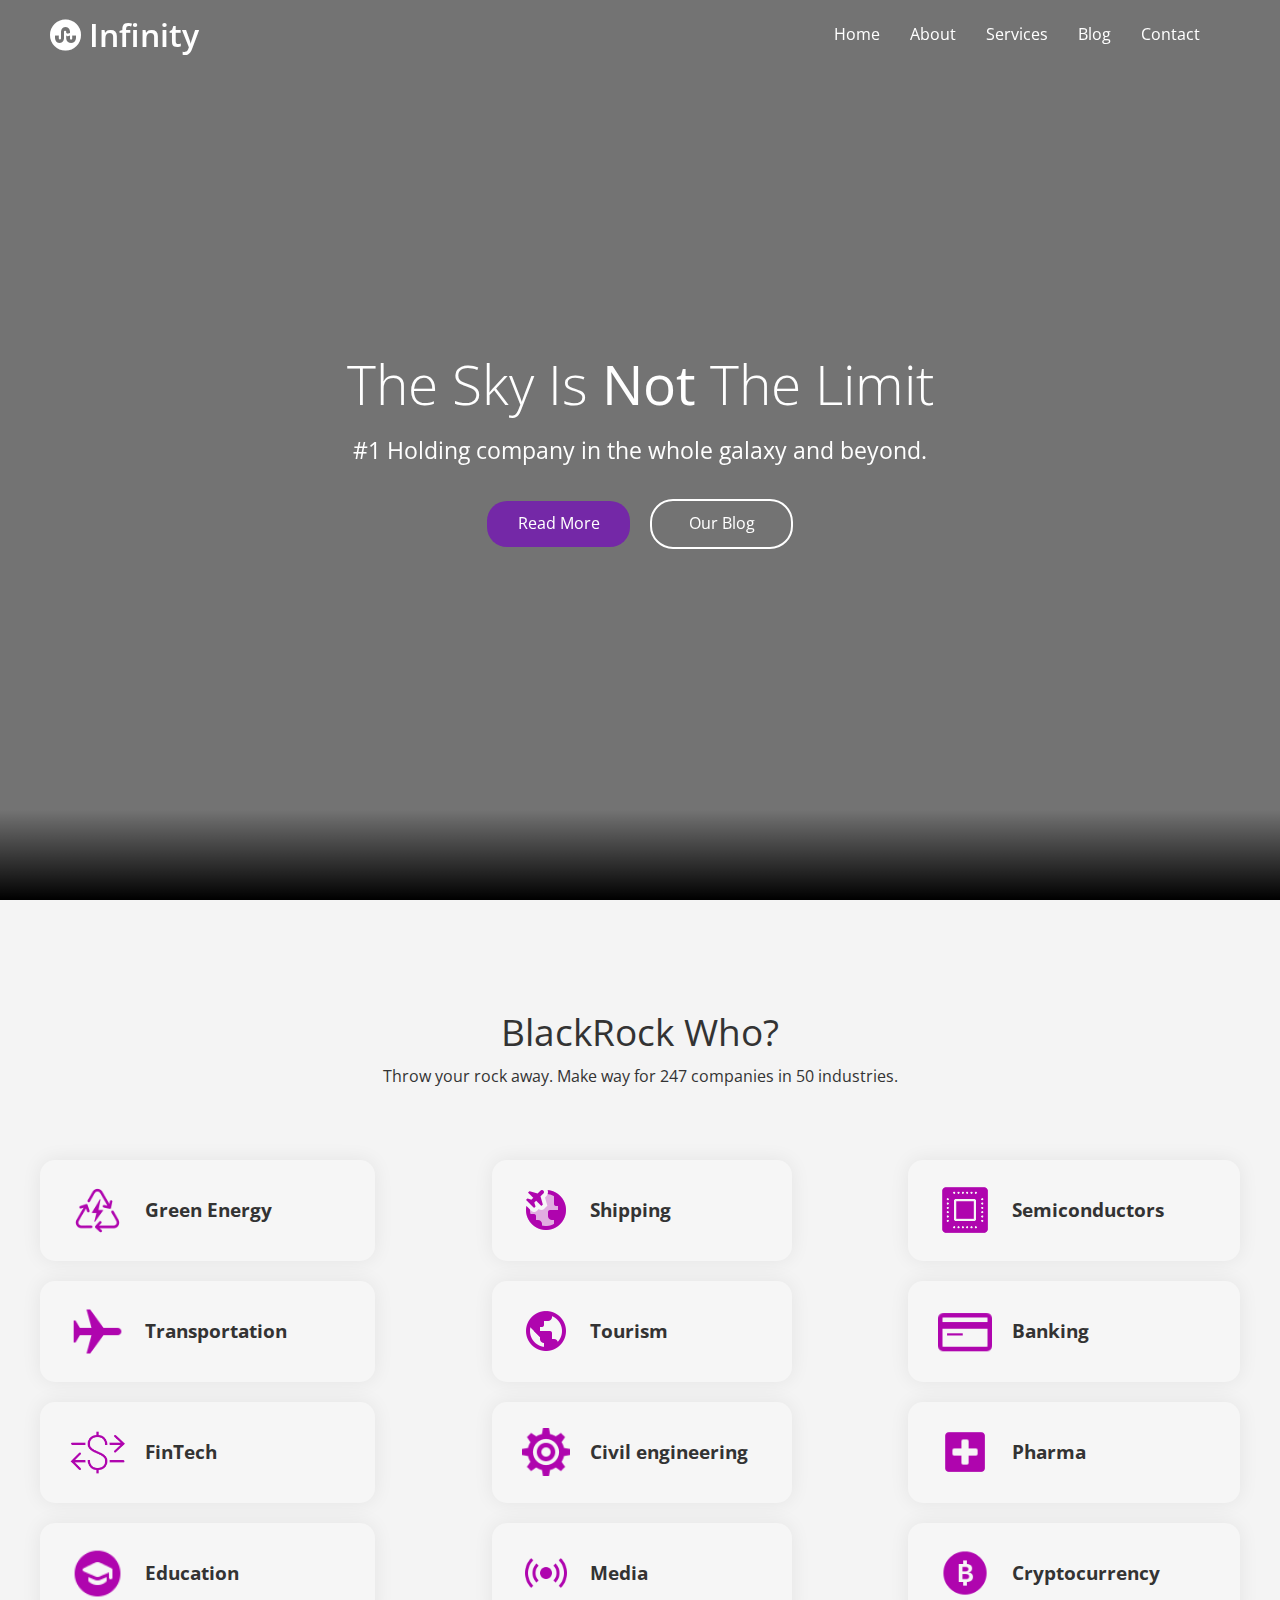
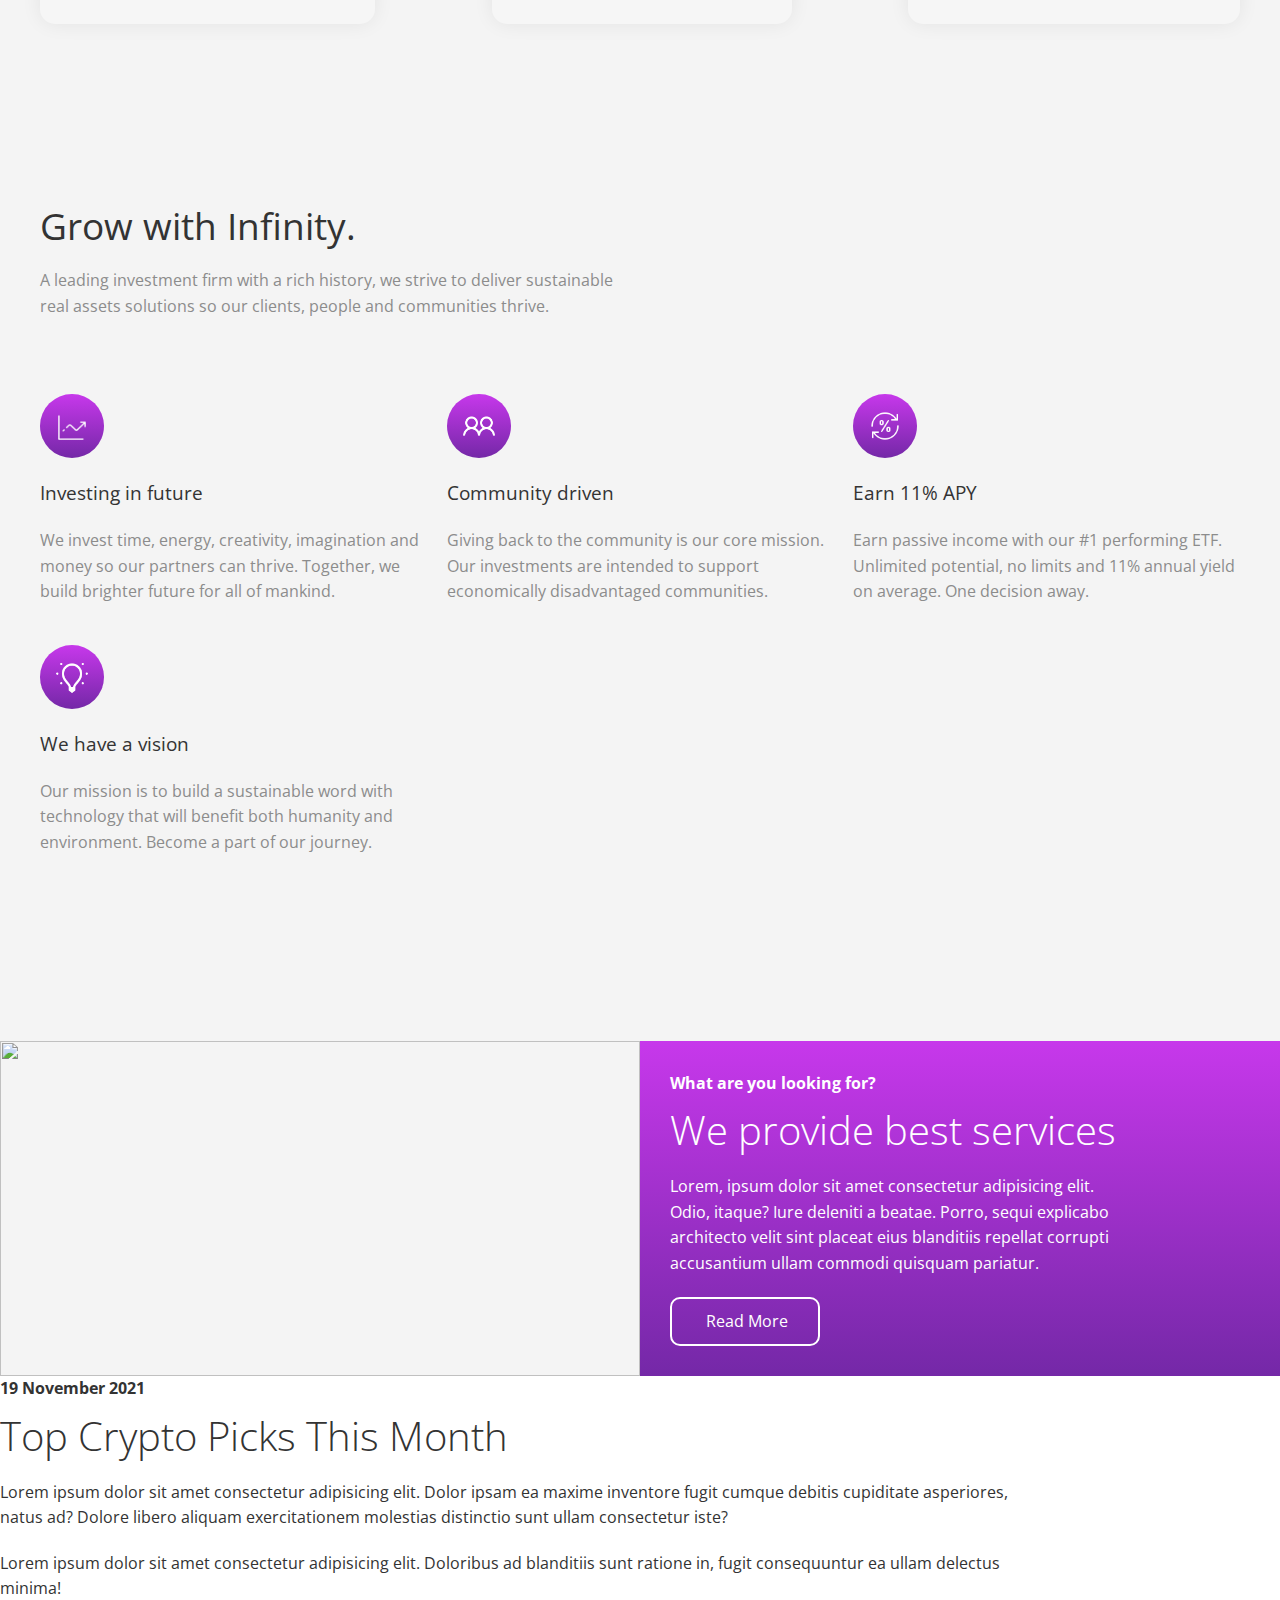
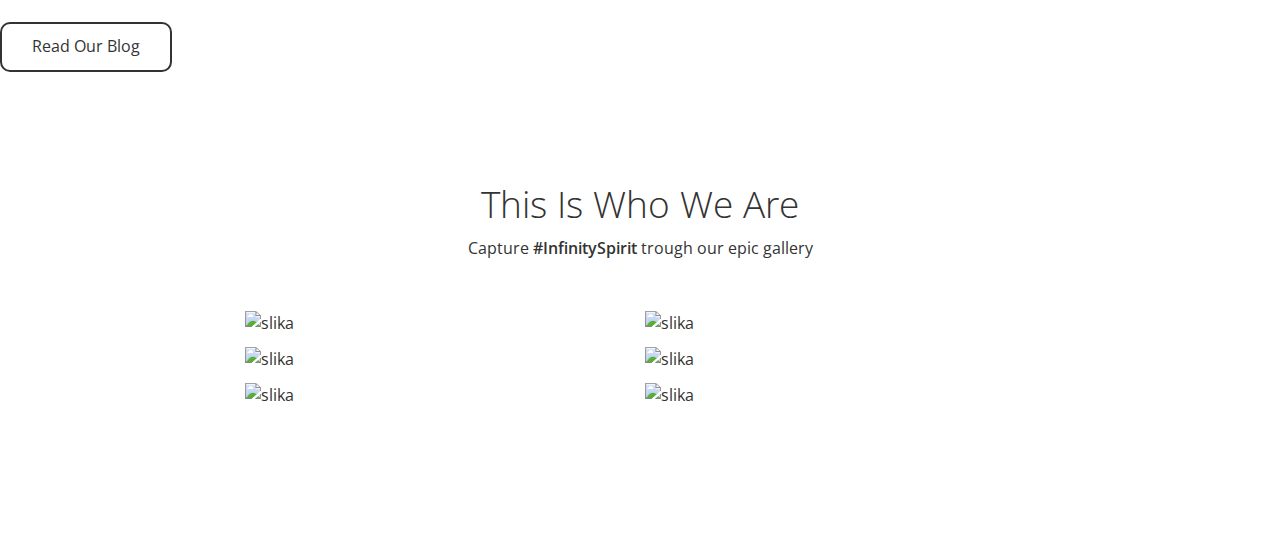
==== commit cd74fccd: "Updated navbar animaiton" ====
--- a/index.html
+++ b/index.html
@@ -26,14 +26,12 @@
       </nav>
     </div>
     <div class="content">
-      <div id="test">
         <h1>The Sky Is <span style="font-weight: 400;">Not</span> The Limit</h1>
         <p>#1 Holding company in the whole galaxy and beyond.</p>
           <div class="btn-width">
             <a href="#industries" class="btn"></i> Read More</a>
             <a href="" class="btn btn-light btn-outline">Our Blog</a>
           </div>
-      </div>      
     </div>
   </header>
   <main>
@@ -149,7 +147,21 @@
         </div>
       </div>
     </section>
-    <!-- <section id="cases" class="cases flex-grid section-padding">
+    <section id="blog">
+      <div class="container">
+        <div class="flex-columns">
+          <div class="left">
+            <h4>19 November 2021</h4>
+            <h2>Top Crypto Picks This Month</h2>
+            <p>Lorem ipsum dolor sit amet consectetur adipisicing elit. Dolor ipsam ea maxime inventore fugit cumque debitis cupiditate asperiores, natus ad? Dolore libero aliquam exercitationem molestias distinctio sunt ullam consectetur iste?</p>
+            <p>Lorem ipsum dolor sit amet consectetur adipisicing elit. Doloribus ad blanditiis sunt ratione in, fugit consequuntur ea ullam delectus minima!</p>
+            <a href="#" class="btn btn-outline btn-dark btn-square">Read Our Blog</a>
+          </div>
+          <div class="right"></div> 
+        </div>
+      </div>
+    </section>
+    <section id="cases" class="cases flex-grid section-padding">
         <header class="section-header">
           <h2>This Is Who We Are</h2>
           <p>Capture<span style="font-weight: 600;"> #InfinitySpirit </span>trough our epic gallery</p>
@@ -173,47 +185,19 @@
               <img src="./img/cases/cases6.jpg" alt="slika">
             </div>  
         </div>   
-    </section> -->
-    <!-- <section id="blog" class="blog flex-columns flex-reverse">
-      <div class="row">
-        <div class="column">
-          <div class="column-1">
-            <img src="./img/home/blog.jpg" alt="">
-          </div>
-        </div>
-        <div class="column">
-          <div class="column-2 bg-light">
-            <h4>November 27 2021</h4>
-            <h2>5 Tips for tax evasion (just kiddin')</h2>
-            <p>Lorem, ipsum dolor sit amet consectetur adipisicing elit. Odio, itaque? Iure deleniti a beatae. Porro, sequi explicabo architecto velit sint placeat eius blanditiis repellat corrupti accusantium ullam commodi quisquam pariatur.</p>
-            <a href="#" class="btn btn-outline btn-dark btn-square">
-              <i class="fas fa-chevron"></i>
-              Read Our Blog
-            </a>
-          </div>
-        </div>
-      </div>
-    </section> -->
+    </section>
+    
   </main>
   <script>
     const navbar = document.getElementById('navbar');
-      let scrolled = false;
 
-      window.onscroll = function () {
-        if (window.pageYOffset > 700) {
-          navbar.classList.remove('top');
-          // if (!scrolled) {
-          //   navbar.style.transform = 'translateY(-70px)';
-          // }
-          // setTimeout(function () {
-          //   navbar.style.transform = 'translateY(0)';
-          //   scrolled = true;
-          // }, 200);
-        } else {
-          navbar.classList.add('top');
-          scrolled = false;
-        }
-      };
+    window.onscroll = function () {
+      if (window.pageYOffset > 500) {
+        navbar.classList.remove('top');
+      } else {
+        navbar.classList.add('top');
+      }
+    };
   </script>
 </body>
 </html>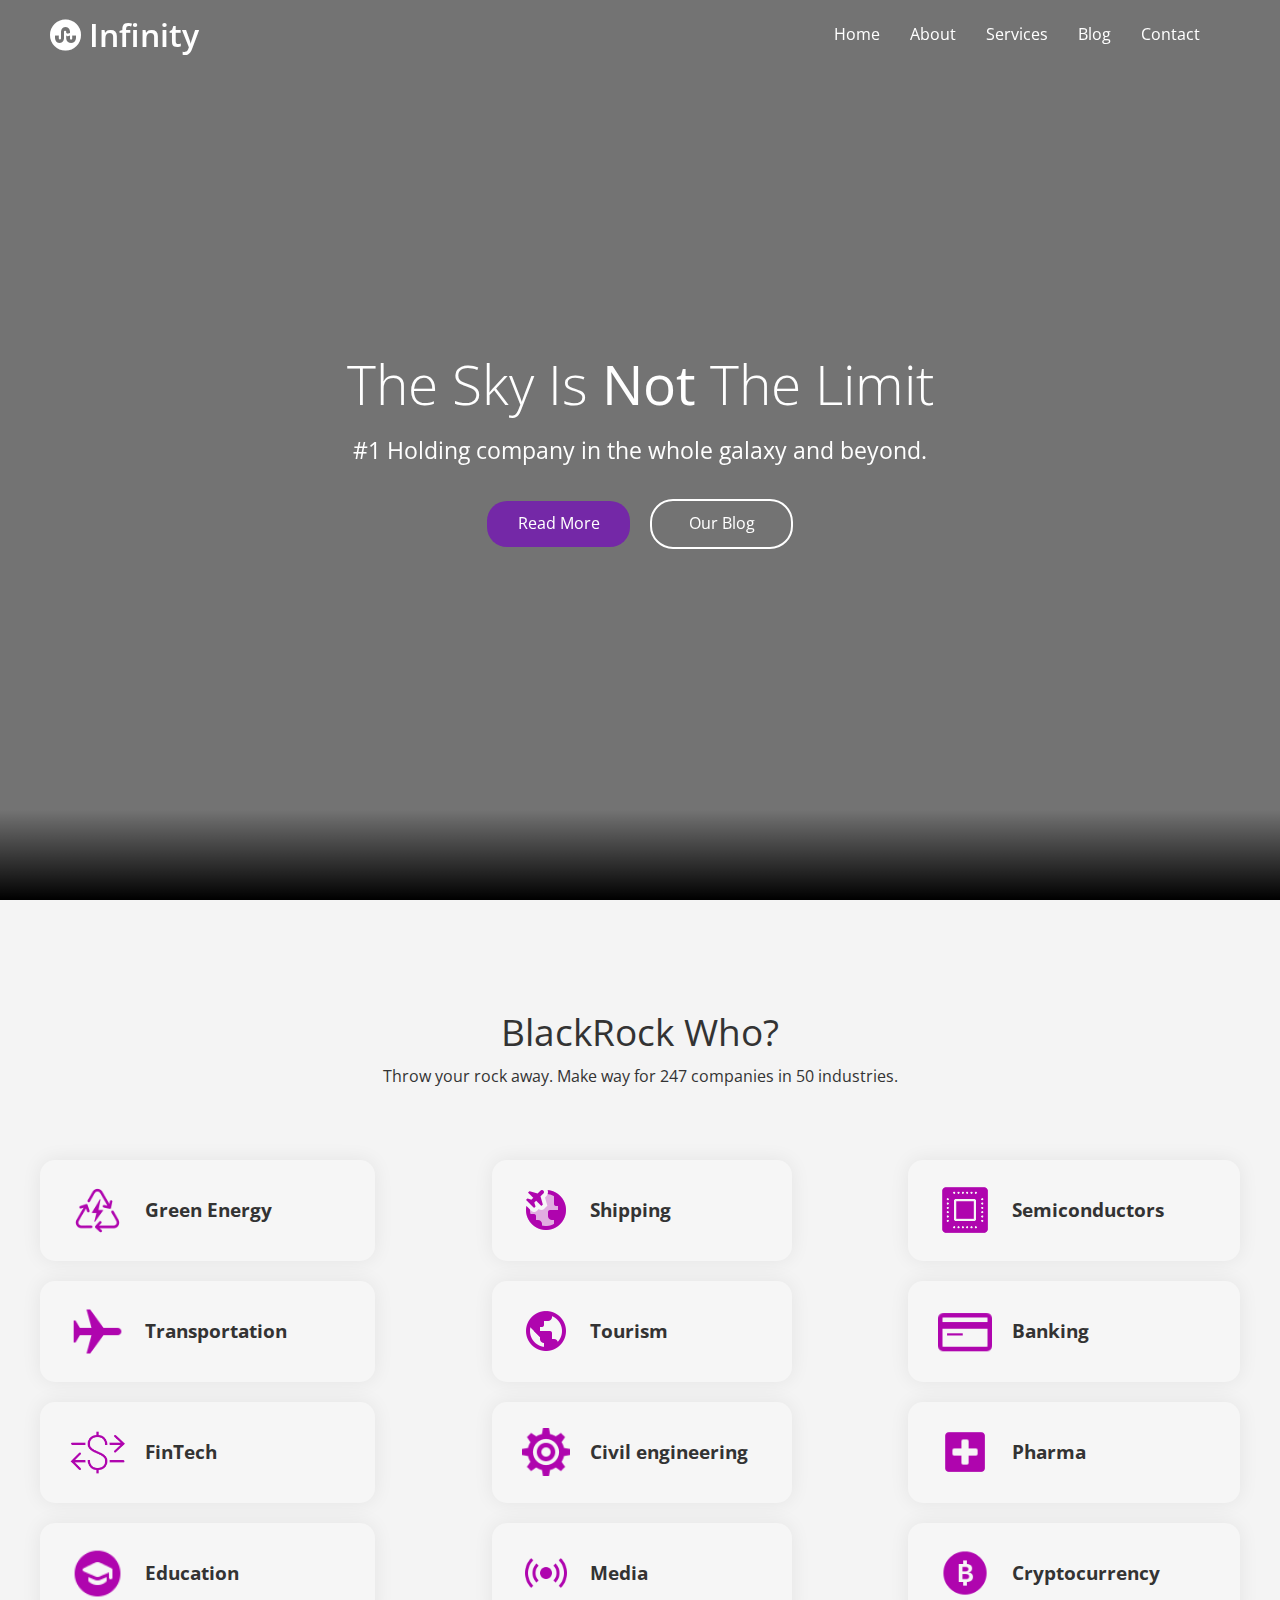
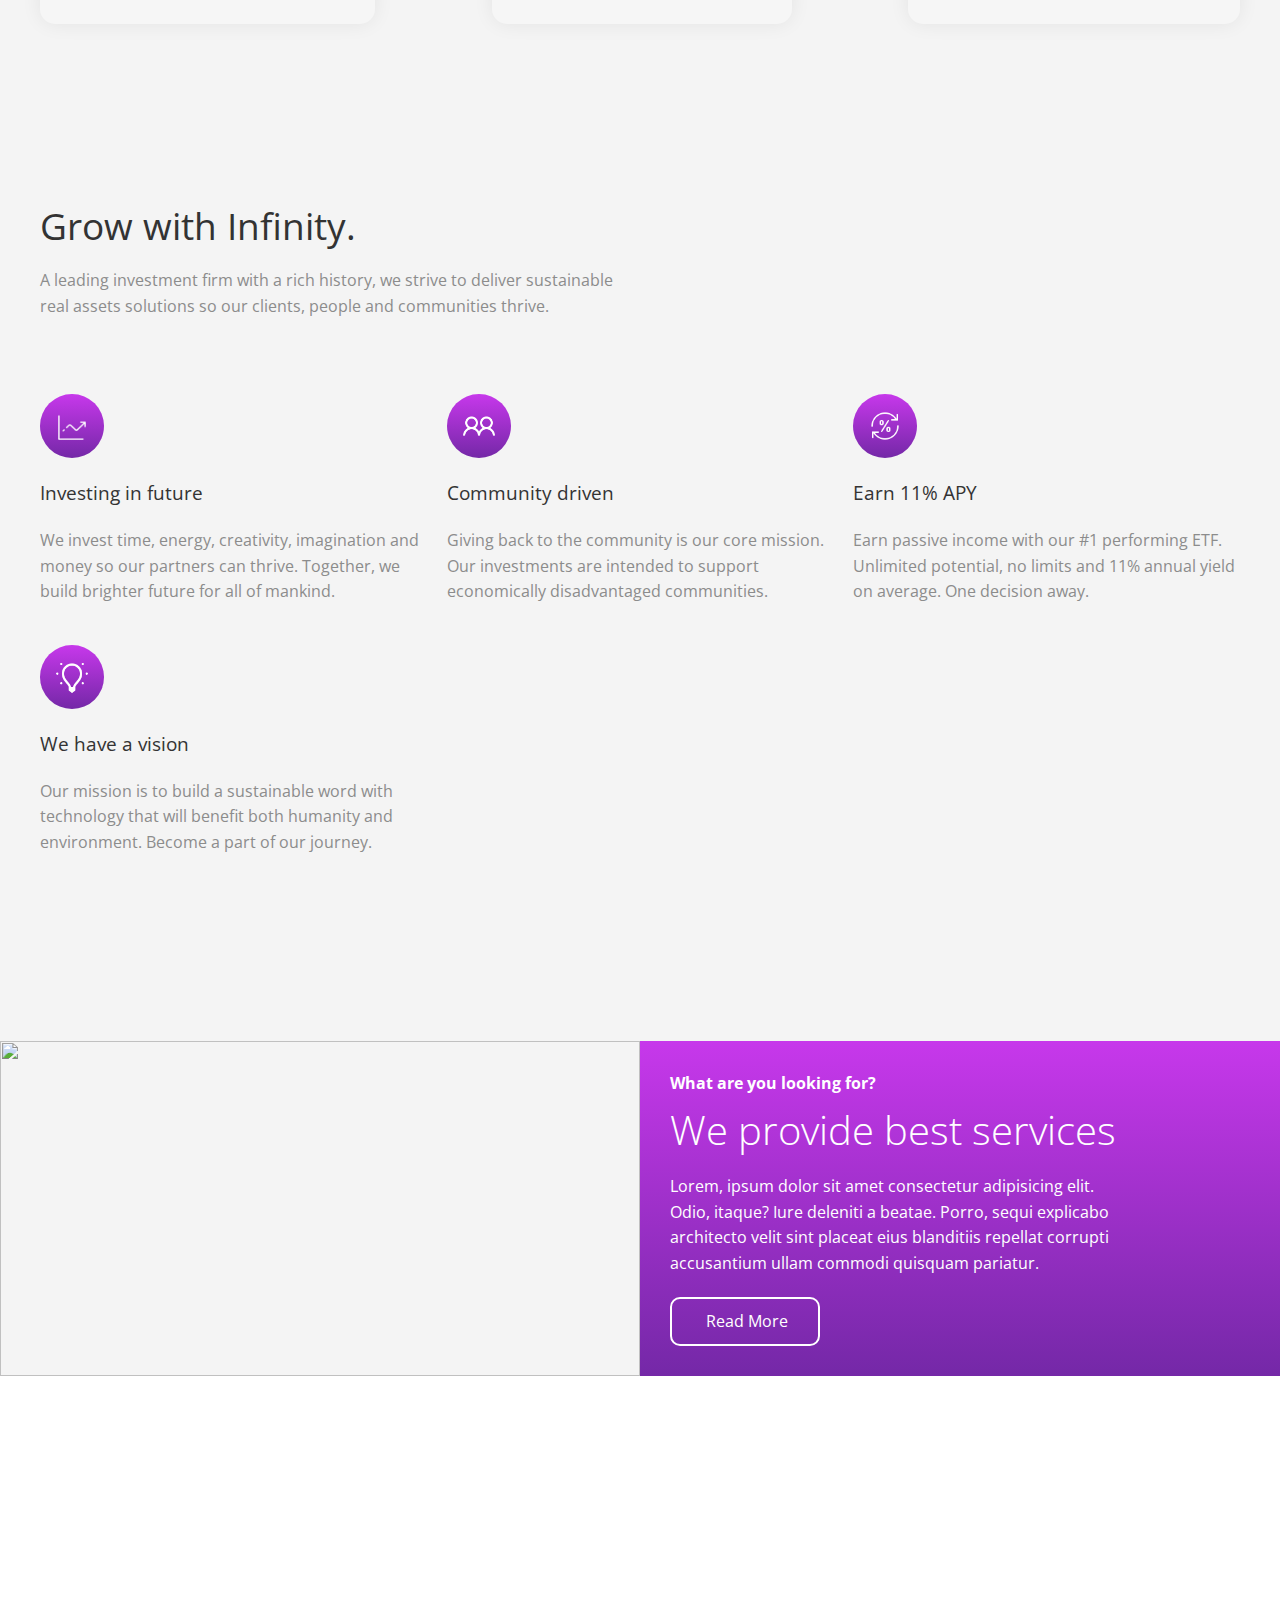
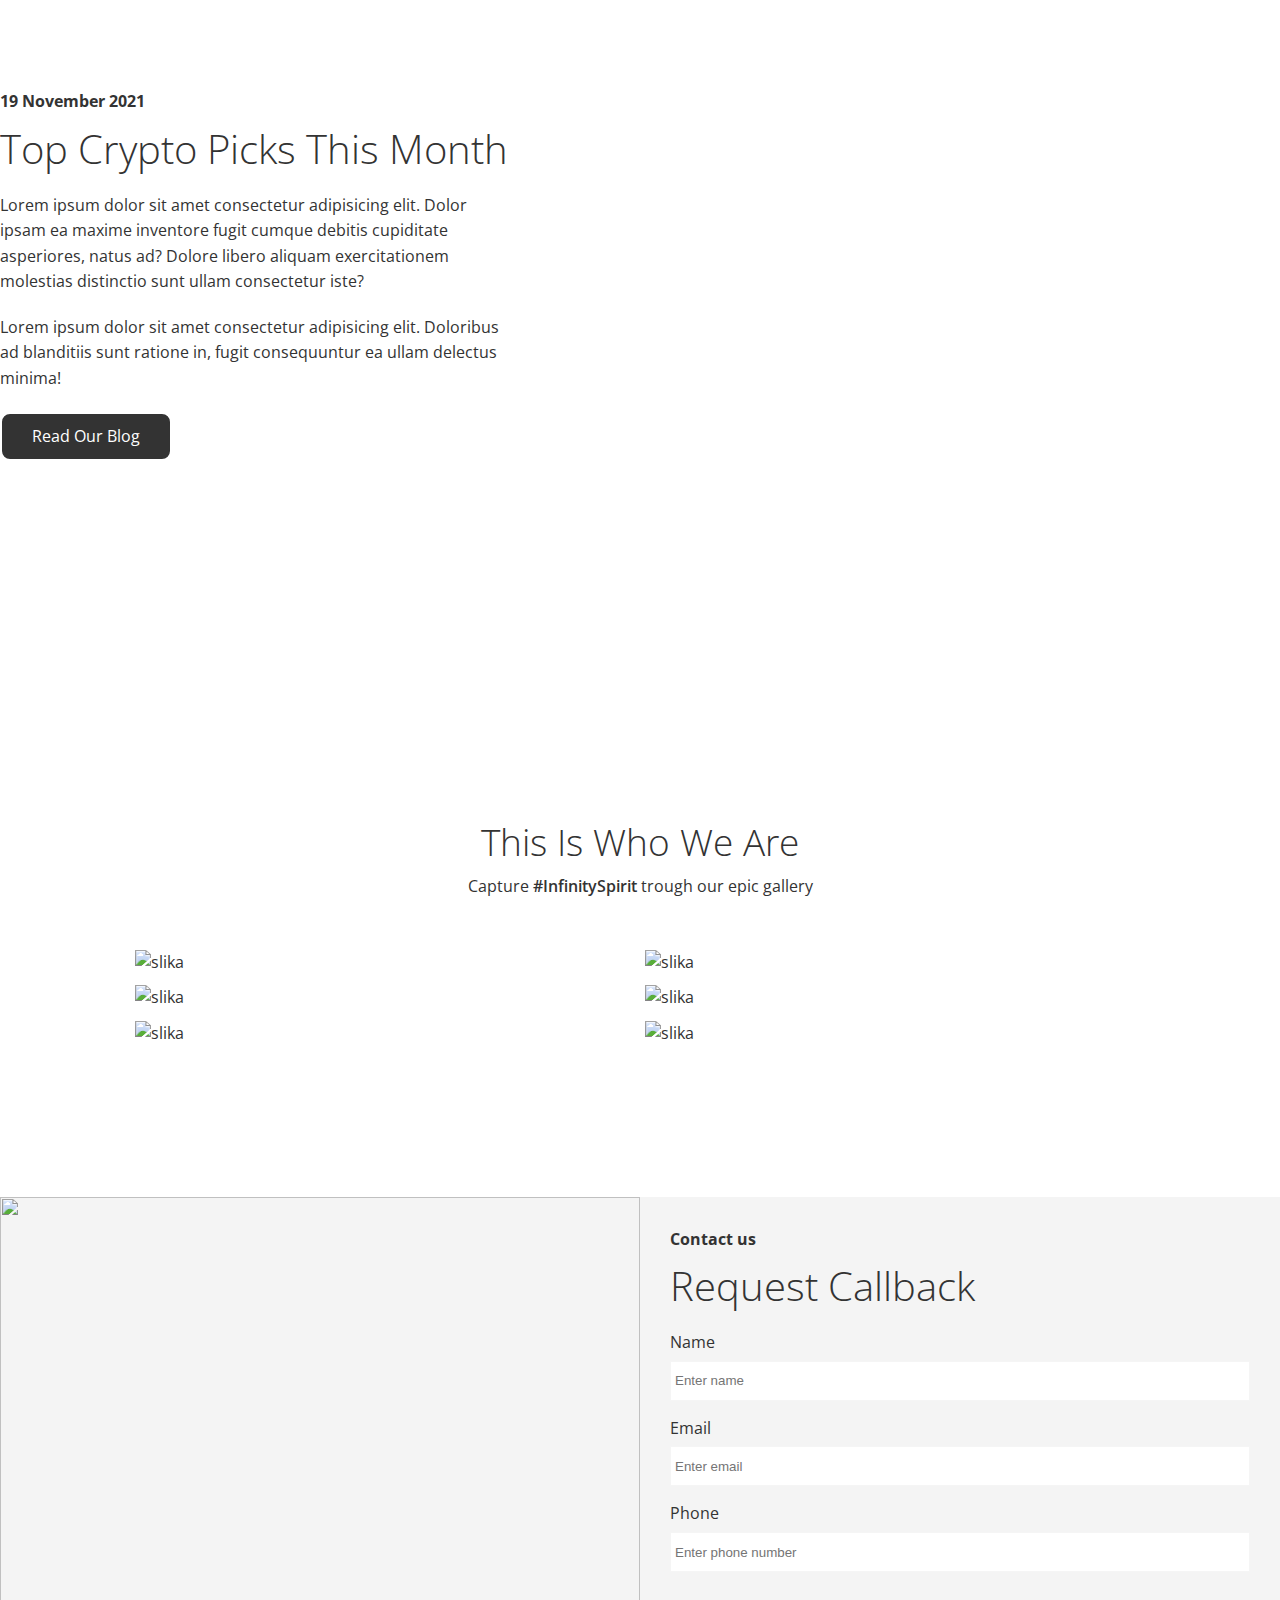
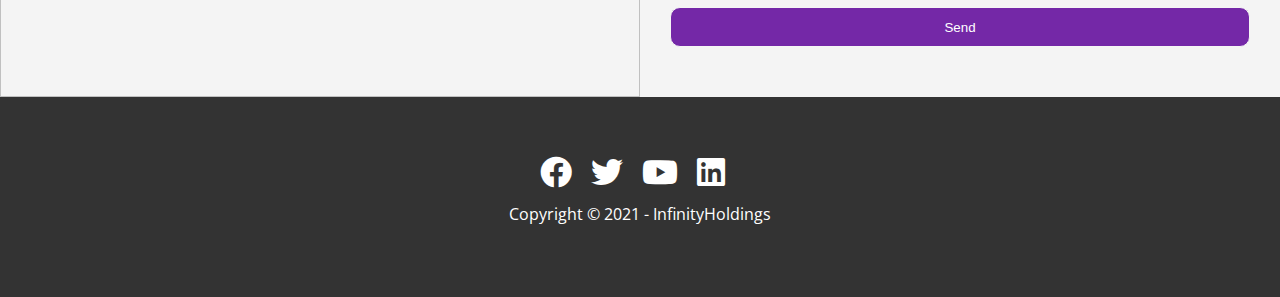
==== commit 47ecbfb9: "Created blog page" ====
--- a/index.html
+++ b/index.html
@@ -20,7 +20,7 @@
           <li><a href="#">Home</a></li>
           <li><a href="#about">About</a></li>
           <li><a href="#services">Services</a></li>
-          <li><a href="#blog">Blog</a></li>
+          <li><a href="blog.html">Blog</a></li>
           <li><a href="#contact">Contact</a></li>
         </ul>
       </nav>
@@ -155,7 +155,7 @@
             <h2>Top Crypto Picks This Month</h2>
             <p>Lorem ipsum dolor sit amet consectetur adipisicing elit. Dolor ipsam ea maxime inventore fugit cumque debitis cupiditate asperiores, natus ad? Dolore libero aliquam exercitationem molestias distinctio sunt ullam consectetur iste?</p>
             <p>Lorem ipsum dolor sit amet consectetur adipisicing elit. Doloribus ad blanditiis sunt ratione in, fugit consequuntur ea ullam delectus minima!</p>
-            <a href="#" class="btn btn-outline btn-dark btn-square">Read Our Blog</a>
+            <a href="blog.html" class="btn btn-outline btn-dark btn-square">Read Our Blog</a>
           </div>
           <div class="right"></div> 
         </div>
@@ -186,8 +186,48 @@
             </div>  
         </div>   
     </section>
-    
+
+    <!-- Contact Section -->
+    <section id="contact" class="bg-light flex-columns">
+      <div class="row">
+        <div class="column">
+          <div class="column-1">
+            <img src="./img/home/contact.jpg" alt="">
+          </div>
+        </div>
+        <div class="column">
+          <div class="column-2 bg-light">
+            <h4>Contact us</h4>
+            <h2>Request Callback</h2>
+            <form action="" class="callback-form">
+              <div class="form-control">
+                <label for="name">Name</label>
+                <input type="text" id="name" name="name" placeholder="Enter name">
+              </div>
+              <div class="form-control">
+                <label for="email">Email</label>
+                <input type="email" id="email" email="email" placeholder="Enter email">
+              </div>
+              <div class="form-control">
+                <label for="">Phone</label>
+                <input type="text" id="phone" phone="phone" placeholder="Enter phone number">
+              </div>
+              <input type="submit" value="Send" id="submit" class="btn btn-square">
+            </form>
+          </div>
+        </div>
+      </div>
+    </section>
   </main>
+  <footer class="footer bg-dark">
+    <div class="social">
+      <a href=""><i class="fab fa-facebook fa-2x"></i></a>
+      <a href=""><i class="fab fa-twitter fa-2x"></i></a>
+      <a href=""><i class="fab fa-youtube fa-2x"></i></a>
+      <a href=""><i class="fab fa-linkedin fa-2x"></i></a>
+    </div>
+    <p>Copyright &copy; 2021 - InfinityHoldings</p>
+  </footer>
   <script>
     const navbar = document.getElementById('navbar');
 
--- a/css/utilities.css
+++ b/css/utilities.css
@@ -29,6 +29,7 @@
   border-radius: 20px;
   transition: all 0.25s;
   margin: 0 8px;
+  border: none;
 }
 
 .btn:hover {
@@ -62,8 +63,8 @@
 }
 
 .btn-dark {
-  color: #333;
-  border: 2px solid #333;
+  background: #333;
+  color: #fff;
 }
 
 .btn-square {
@@ -72,6 +73,11 @@
 
 .bg-light {
   background: #f4f4f4;
+}
+
+.bg-dark {
+  background: #333;
+  color: #fff;
 }
 
 .bg-primary {
@@ -143,6 +149,10 @@
   -webkit-filter: brightness(80%);
 }
 
+.flex-columns {
+  display: flex;
+}
+
 .flex-columns .row{
   display: flex;
   flex-direction: row;
--- a/css/style.css
+++ b/css/style.css
@@ -39,6 +39,48 @@
   width: 100%;
 }
 
+
+
+/* Navbar */
+.navbar {
+  display: flex;
+  align-items: center;
+  justify-content: space-between;
+  color: #fff;
+  width: 100%;
+  height: 70px;
+  position: fixed;
+  top: 0;
+  padding: 0 50px;
+  z-index: 1;
+  background: rgba(51, 51, 51, 0.4);
+  transition: all 0.6s;
+  height: 55px;
+}
+
+.navbar.top {
+  color: #fff;
+  background: transparent;
+  height: 70px;
+}
+
+.navbar nav ul {
+  display: flex;
+}
+
+.navbar li a {
+  color: #fff;
+  text-align: center;
+  text-align: center;
+  margin-right: 30px;
+}
+
+.navbar .logo {
+  font-weight: 600;
+  font-family: 'Open Sans', sans-serif;
+}
+
+/* Hero */
 .hero {
   background: url('https://images.unsplash.com/photo-1569001178320-92c99c3f1a25?ixid=MnwxMjA3fDB8MHxwaG90by1wYWdlfHx8fGVufDB8fHx8&ixlib=rb-1.2.1&auto=format&fit=crop&w=1170&q=80') fixed no-repeat center center/cover;
   height: 100vh;
@@ -47,46 +89,6 @@
   background-size: 100% 100%;
   animation: zoom ease-in-out 80s;
 }
-
-/* Navbar */
-.navbar {
-  display: flex;
-  align-items: center;
-  justify-content: space-between;
-  color: #fff;
-  width: 100%;
-  height: 70px;
-  position: fixed;
-  top: 0;
-  padding: 0 50px;
-  z-index: 1;
-  background: rgba(51, 51, 51, 0.486);
-  transition: 0.5s;
-}
-
-.navbar.top {
-  background: transparent;
-}
-
-.navbar nav ul {
-  display: flex;
-}
-
-.navbar li a {
-  color: #fff;
-  text-align: center;
-  text-align: center;
-  margin-right: 30px;
-}
-
-.navbar .logo {
-  font-weight: 600;
-  font-family: 'Open Sans', sans-serif;
-}
-
-/* Header */
-
-
 @keyframes zoom {
   0% {
     background-size: 100% 100%;
@@ -132,10 +134,6 @@
   padding: 20px;
 }
 
-#test {
-  margin: auto;
-}
-
 @keyframes fade-in {
   0% {
     opacity: 0;
@@ -148,6 +146,11 @@
 
 .hero * {
   z-index: 10;
+}
+
+.hero.blog {
+  background: url('https://images.unsplash.com/photo-1452421822248-d4c2b47f0c81?ixlib=rb-1.2.1&ixid=MnwxMjA3fDB8MHxwaG90by1wYWdlfHx8fGVufDB8fHx8&auto=format&fit=crop&w=1974&q=80') fixed no-repeat center center/cover;
+  height: 30vh;
 }
 
 .hero .content h1 {
@@ -238,7 +241,7 @@
 #cases .gallery {
   padding: 40px 0;
   display: grid;
-  grid-template-columns: repeat(auto-fill, minmax(390px, max-content));
+  grid-template-columns: repeat(auto-fill, minmax(500px, max-content));
   grid-gap: 10px;
   align-items: stretch;
   justify-content: center;
@@ -249,7 +252,7 @@
   height: 100%;
   object-fit: cover;
   display: block; 
-  transition: all 0.7s;
+  transition: all 0.4s;
 }
 
 #cases .gallery .img-container {
@@ -262,7 +265,156 @@
   transform-origin: 50% 50%;
 }
 
-#blog .column-2 {
-  padding-left: 20%;
-}
-
+#blog {
+  padding: 110px 0;
+  margin-top: 5%;
+  height: 100%;
+  width: 100%;
+}
+
+#blog .flex-columns {
+  align-items: center;
+  height: 100%;
+}
+
+#blog .left {
+  max-width: 50%;
+}
+
+#blog .right {
+  background: url('https://images.unsplash.com/photo-1624996379697-f01d168b1a52?ixid=MnwxMjA3fDB8MHxwaG90by1wYWdlfHx8fGVufDB8fHx8&ixlib=rb-1.2.1&auto=format&fit=crop&w=1170&q=80') no-repeat center center;
+  border-radius: 20px;
+  height: 650px;
+  width: 50%;
+  overflow: hidden;
+  transition: all 0.5s;
+}
+
+#blog .right:hover {
+  transform: scale(1.02, 1.02);
+}
+
+.callback-form {
+  width: 100%;
+  padding: 20px 0;
+}
+
+.callback-form label {
+  display: block;
+  margin-bottom: 5px;
+}
+
+.callback-form .form-control {
+  margin-bottom: 15px;
+}
+
+.callback-form input {
+  width: 100%;
+  padding: 4px;
+  height: 40px;
+  border: #f5f5f5 1px solid;
+}
+
+.callback-form .btn{
+  padding: 12px 0;
+  margin-top: 20px;
+}
+
+/* Blog post */
+.post{
+  padding: 50px 30px;
+}
+
+.post h2 {
+  font-size: 40px;
+  margin-bottom: 20px;
+  padding-bottom: 10px;
+  border-bottom: #ccc solid 1px;
+}
+
+.post .meta {
+  margin-bottom: 30px;
+}
+
+.post img {
+  width: 300px;
+  border-radius: 10%;
+  display: block;
+  margin: 0 auto 30px;
+}
+
+/* Footer */
+.footer{
+  display: flex;
+  flex-direction: column;
+  align-items: center;
+  justify-content: center;
+  text-align: center;
+  height: 200px;
+}
+
+.footer a{
+  color: #fff;
+}
+
+.footer .social > * {
+  margin-right: 15px;
+}
+
+.footer a:hover{
+  color: #b038ffdc;
+}
+
+/* Mobile */
+@media screen and (max-width: 768px) {
+  .navbar {
+    flex-direction: column;
+    height: 120px;
+    padding: 20px;
+  }
+
+  .navbar a{
+    padding: 0px;
+  }
+
+  .navbar li a{
+    margin-right: 10px;
+  }
+
+  .flex-items{
+    flex-direction: column;
+  }
+
+  .flex-columns .column {
+    flex: 100%;
+    max-width: 100%;
+  }
+
+  #blog .flex-columns {
+    flex-direction: column-reverse;
+  }
+
+  #blog .left {
+    max-width: 100%;
+    padding: 20px;
+  }
+
+  #blog .left p {
+    max-width: 100%;
+  }
+  
+  #blog .right {
+    display: none;
+  }
+
+  #cards {
+    justify-content: center;
+  }
+
+  #cases .gallery .img-container {
+    overflow: hidden;
+    max-width: 87.5%;
+  }
+
+  
+}
